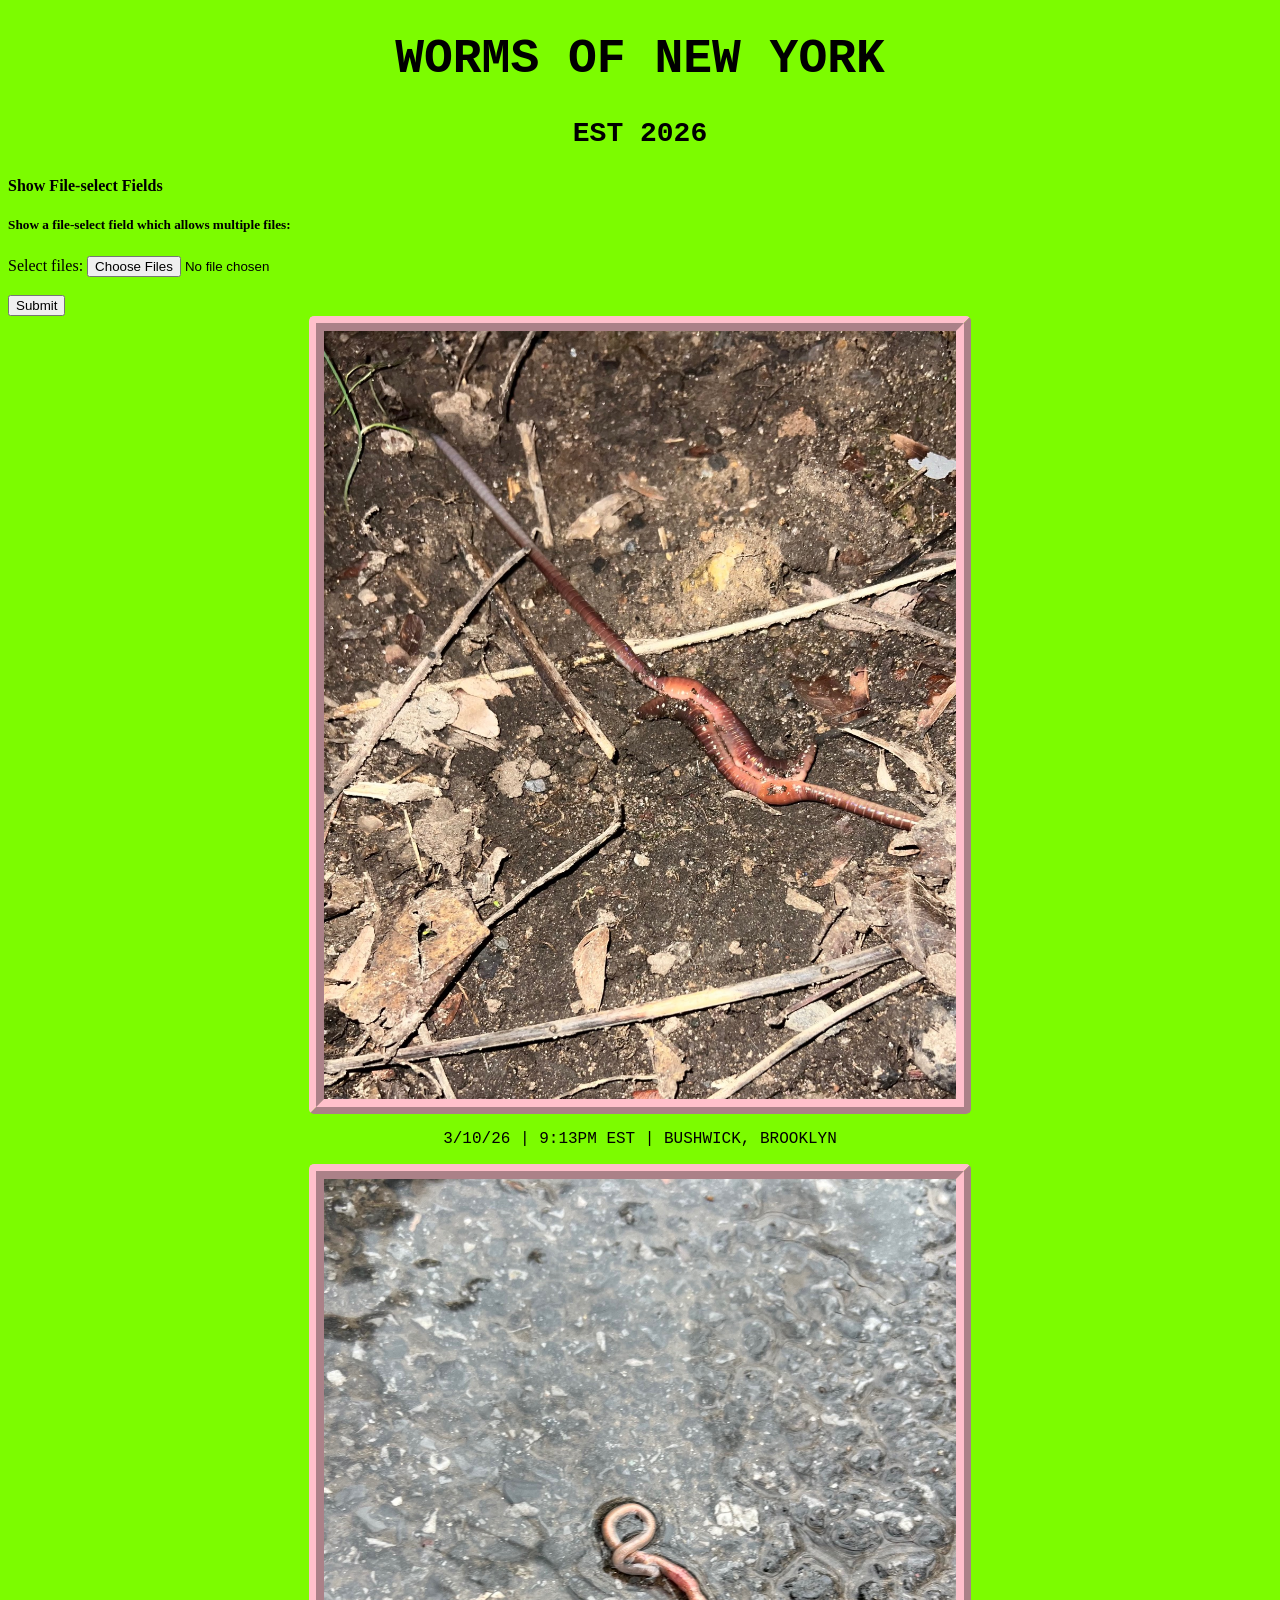
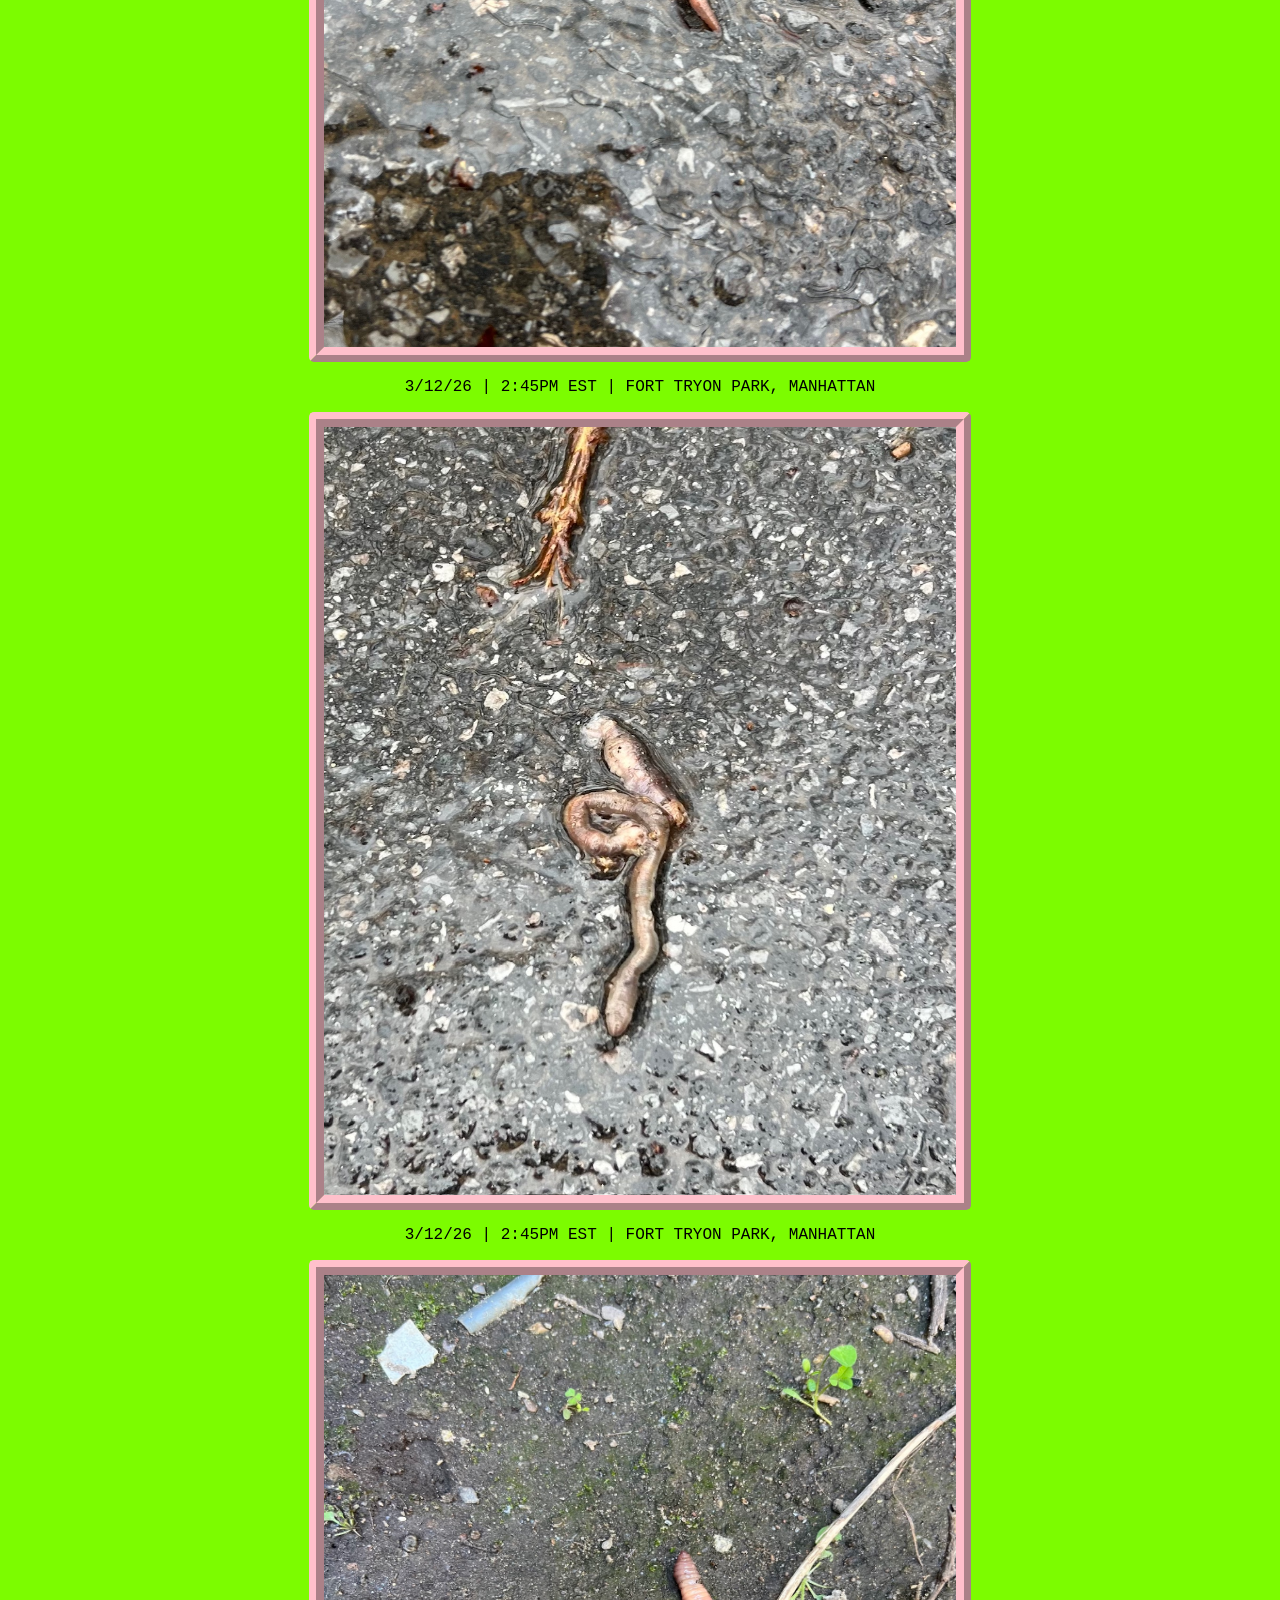
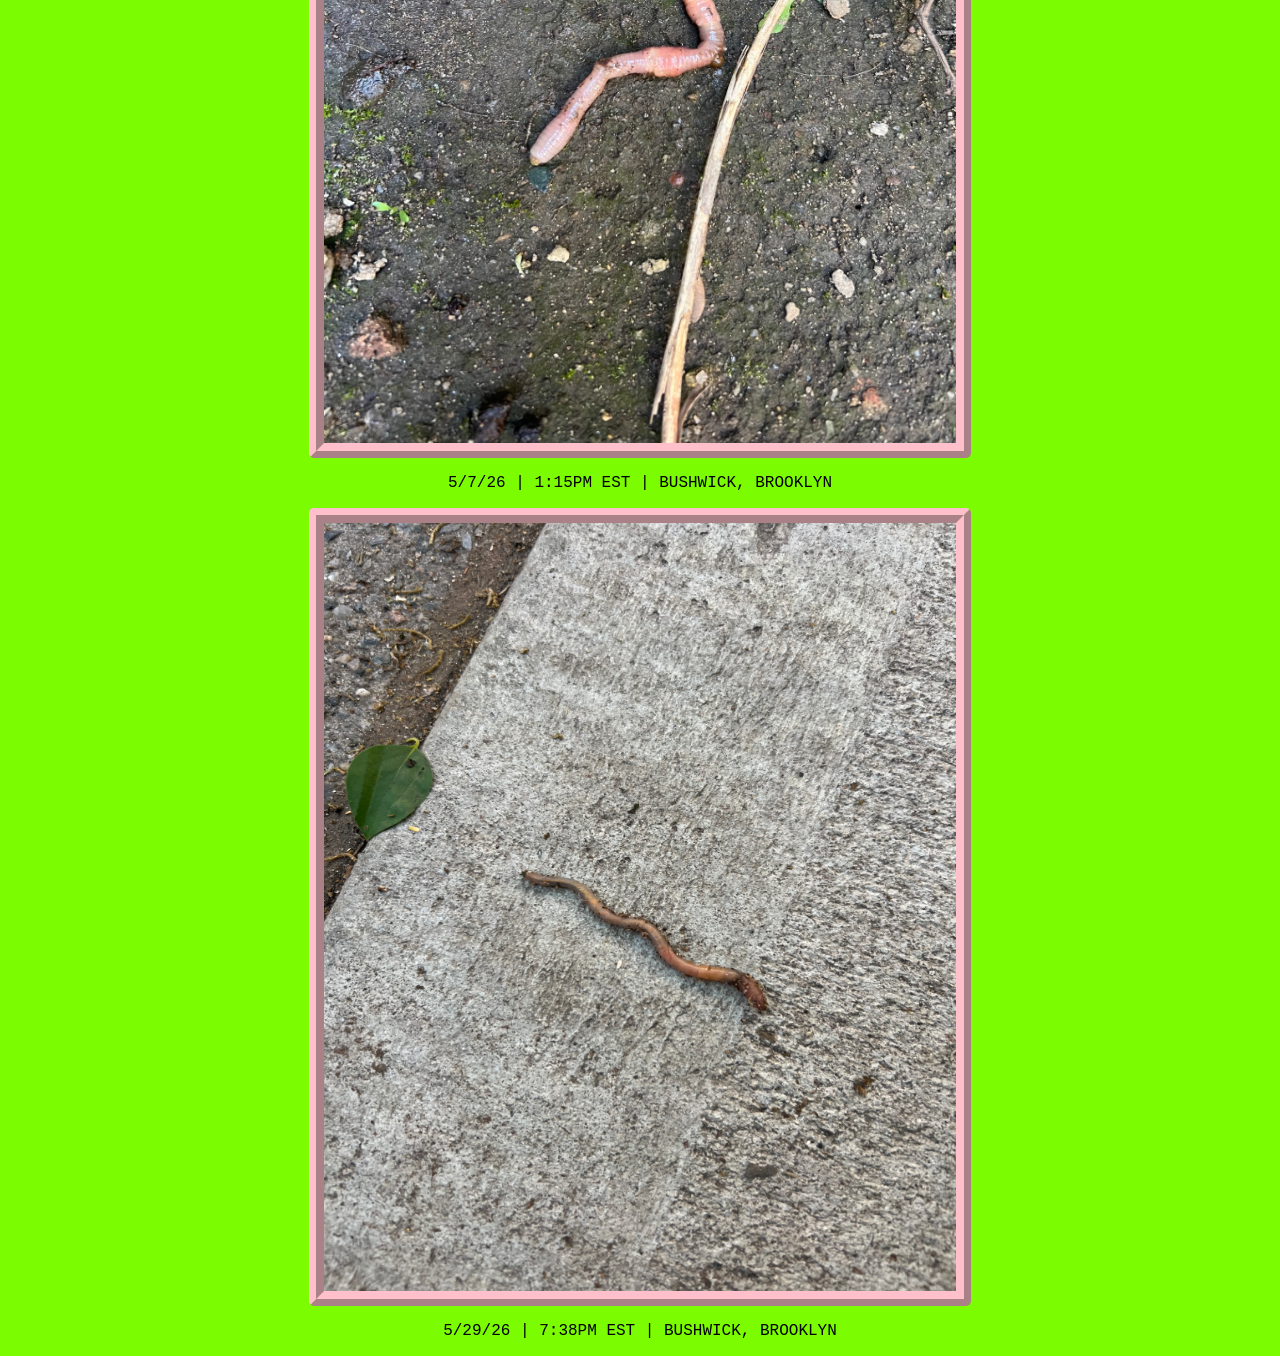
==== index.html @ bf75f85c "Update index.html" ====
<!DOCTYPE html>
<html>
<head>
<meta charset="UTF-8">
<title>WORMS OF NEW YORK</title>
<link rel="stylesheet" href="WORMS OF NY.css" type="text/css">
</head>

<body style="background-color:lawngreen;">
<h1 style="text-align:center;">WORMS OF NEW YORK</h1>
<h3 style="text-align:center;">EST 2026</h3>

  <h4>Show File-select Fields</h4>

<h5>Show a file-select field which allows multiple files:</h5>
<form action="/action_page.php">
  <label for="myfile">Select files:</label>
  <input type="file" id="myfile" name="myfile" multiple><br><br>
  <input type="submit">
</form>
<div>
<IMG SRC="IMG_WORM1.jpeg" class="center" width="576" height="768">
<p style="text-align:center;">3/10/26 | 9:13PM EST | BUSHWICK, BROOKLYN</p>
</div>

<div>
<IMG SRC="IMG_WORM2.jpeg" class="center" width="576" height="768">
<p style="text-align:center;">3/12/26 | 2:45PM EST | FORT TRYON PARK, MANHATTAN</p>
</div>

<div>
<IMG SRC="IMG_WORM3.jpeg" class="center" width="576" height="768">
<p style="text-align:center;">3/12/26 | 2:45PM EST | FORT TRYON PARK, MANHATTAN</p>
</div>

<div>
<IMG SRC="IMG_WORM4.jpeg" class="center" width="576" height="768">
<p style="text-align:center;">5/7/26 | 1:15PM EST | BUSHWICK, BROOKLYN</p>
</div>

<div>
<IMG SRC="IMG_WORM5.jpeg" class="center" width="576" height="768">
<p style="text-align:center;">5/29/26 | 7:38PM EST | BUSHWICK, BROOKLYN</p>
</div>

</body>
</html>
---- WORMS OF NY.css ----
.center {
  display: block;
  margin-left: auto;
  margin-right: auto;
  width: 50%;
}

h1{
	font-family: "Lucida Console", "Courier New", monospace;
	font-size: 48px;
	
}
 
h3{ 
	font-family: "Lucida Console", "Courier New", monospace;
	font-size: 28px;
}

p{
	font-family: "Lucida Console", "Courier New", monospace;
}

img{
	border: 15px ridge pink;
	border-radius: 5px;
}
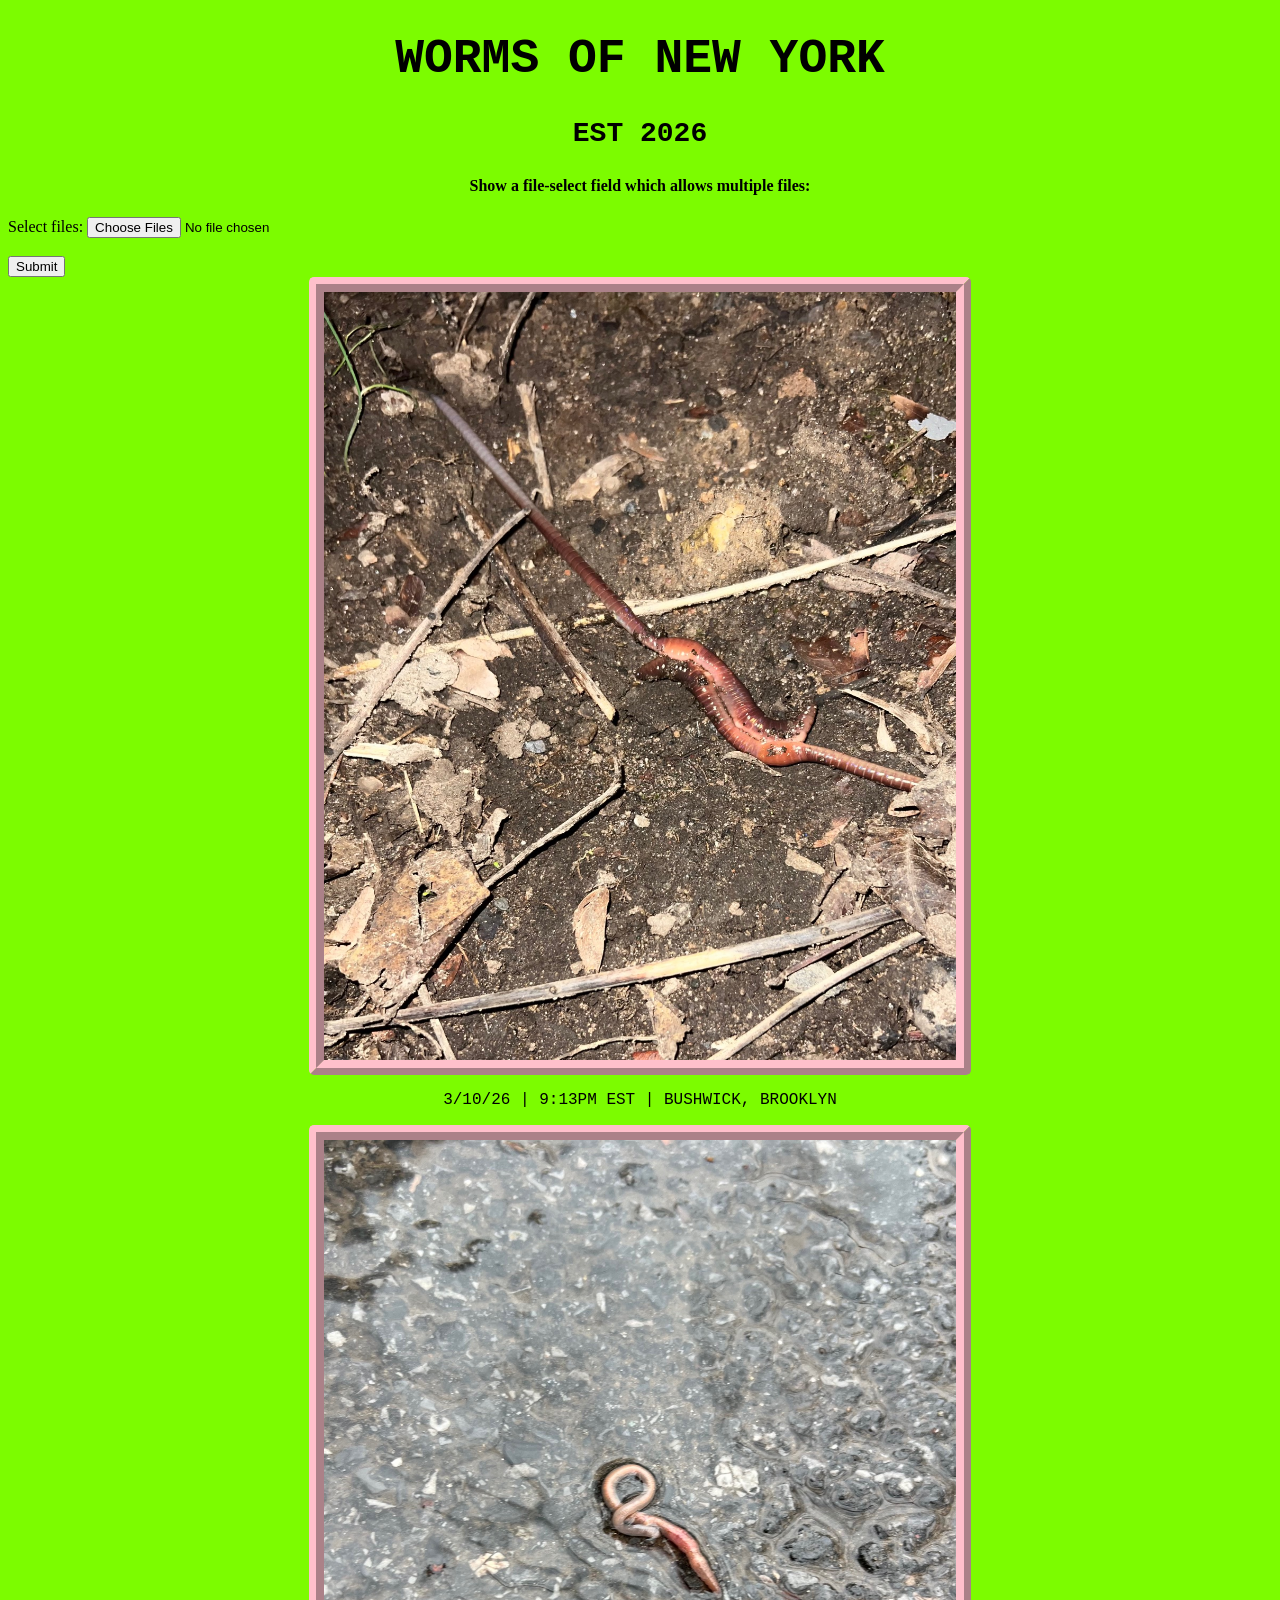
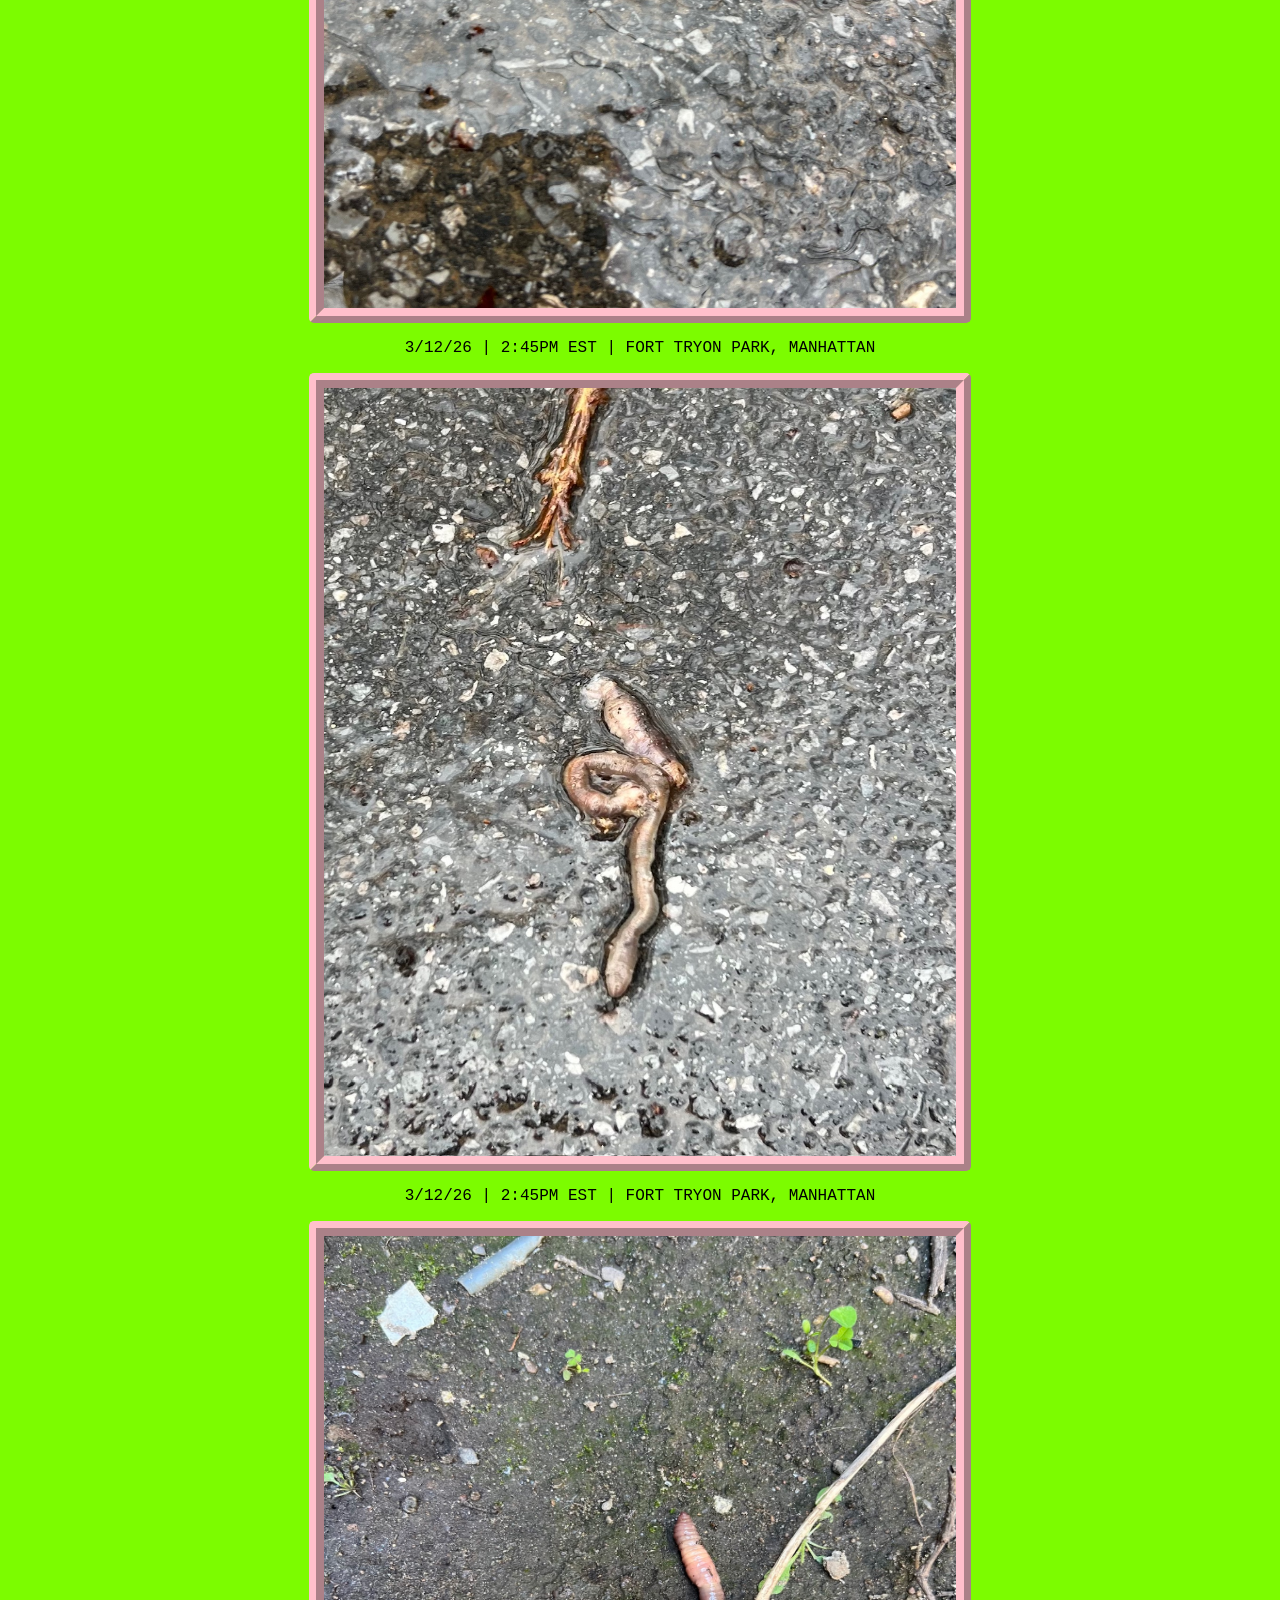
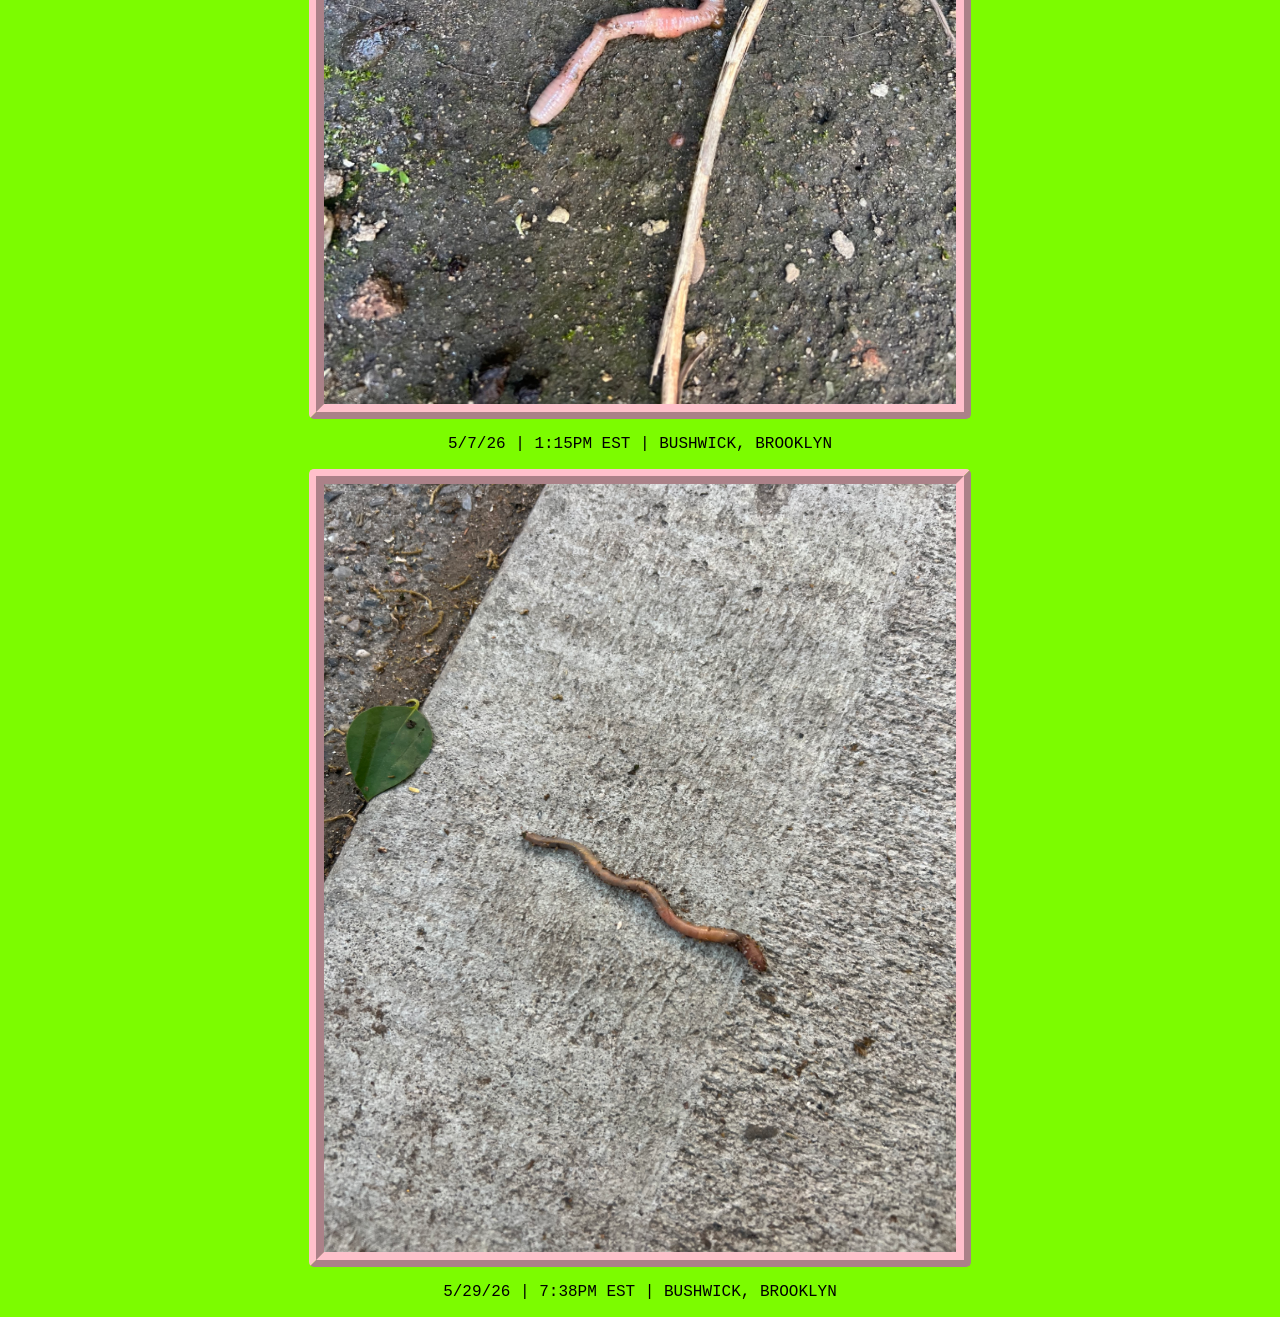
==== commit 59e898bf: "Update index.html" ====
--- a/index.html
+++ b/index.html
@@ -10,14 +10,13 @@
 <h1 style="text-align:center;">WORMS OF NEW YORK</h1>
 <h3 style="text-align:center;">EST 2026</h3>
 
-  <h4>Show File-select Fields</h4>
-
-<h5>Show a file-select field which allows multiple files:</h5>
+<h4 style="text-align:center;">Show a file-select field which allows multiple files:</h4>
 <form action="/action_page.php">
-  <label for="myfile">Select files:</label>
-  <input type="file" id="myfile" name="myfile" multiple><br><br>
-  <input type="submit">
+  <label style="text-align:center;"for="myfile">Select files:</label>
+  <input style="text-align:center;"type="file" id="myfile" name="myfile" multiple><br><br>
+  <input style="text-align:center;"type="submit">
 </form>
+  
 <div>
 <IMG SRC="IMG_WORM1.jpeg" class="center" width="576" height="768">
 <p style="text-align:center;">3/10/26 | 9:13PM EST | BUSHWICK, BROOKLYN</p>
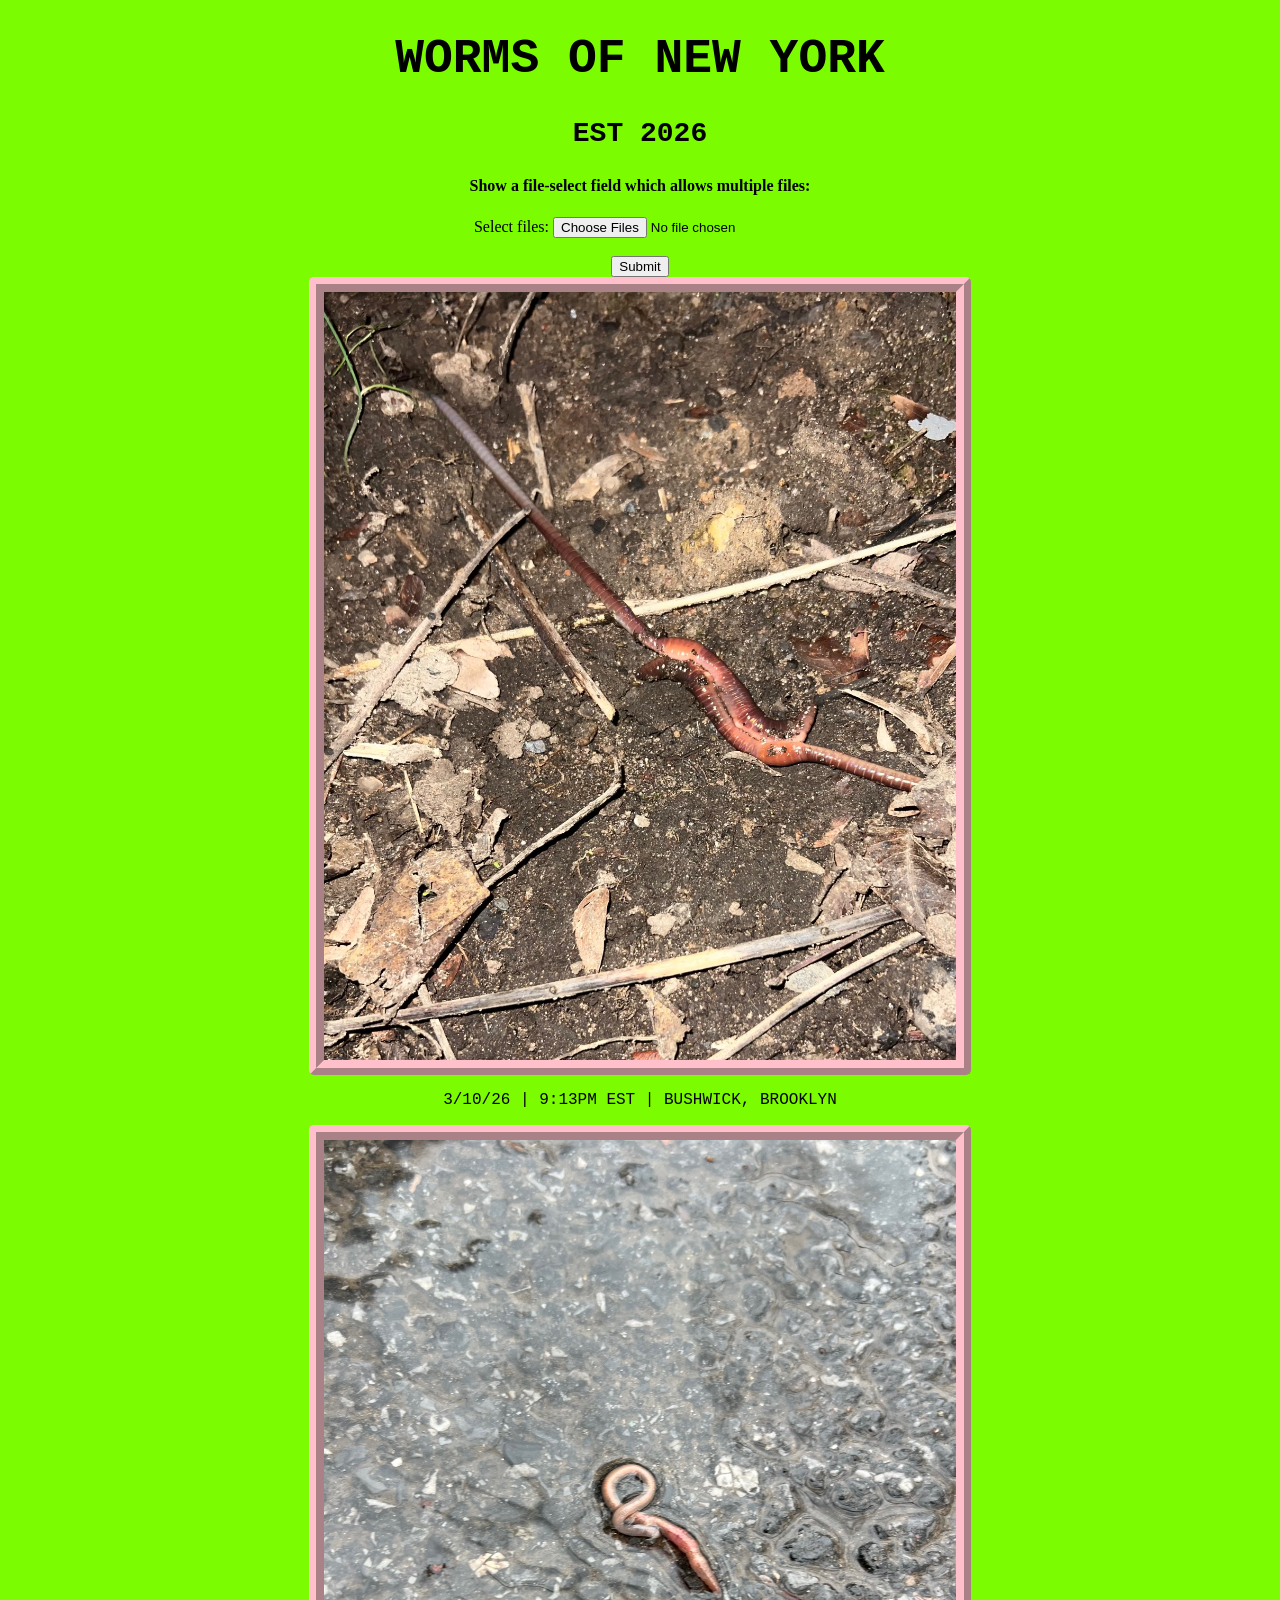
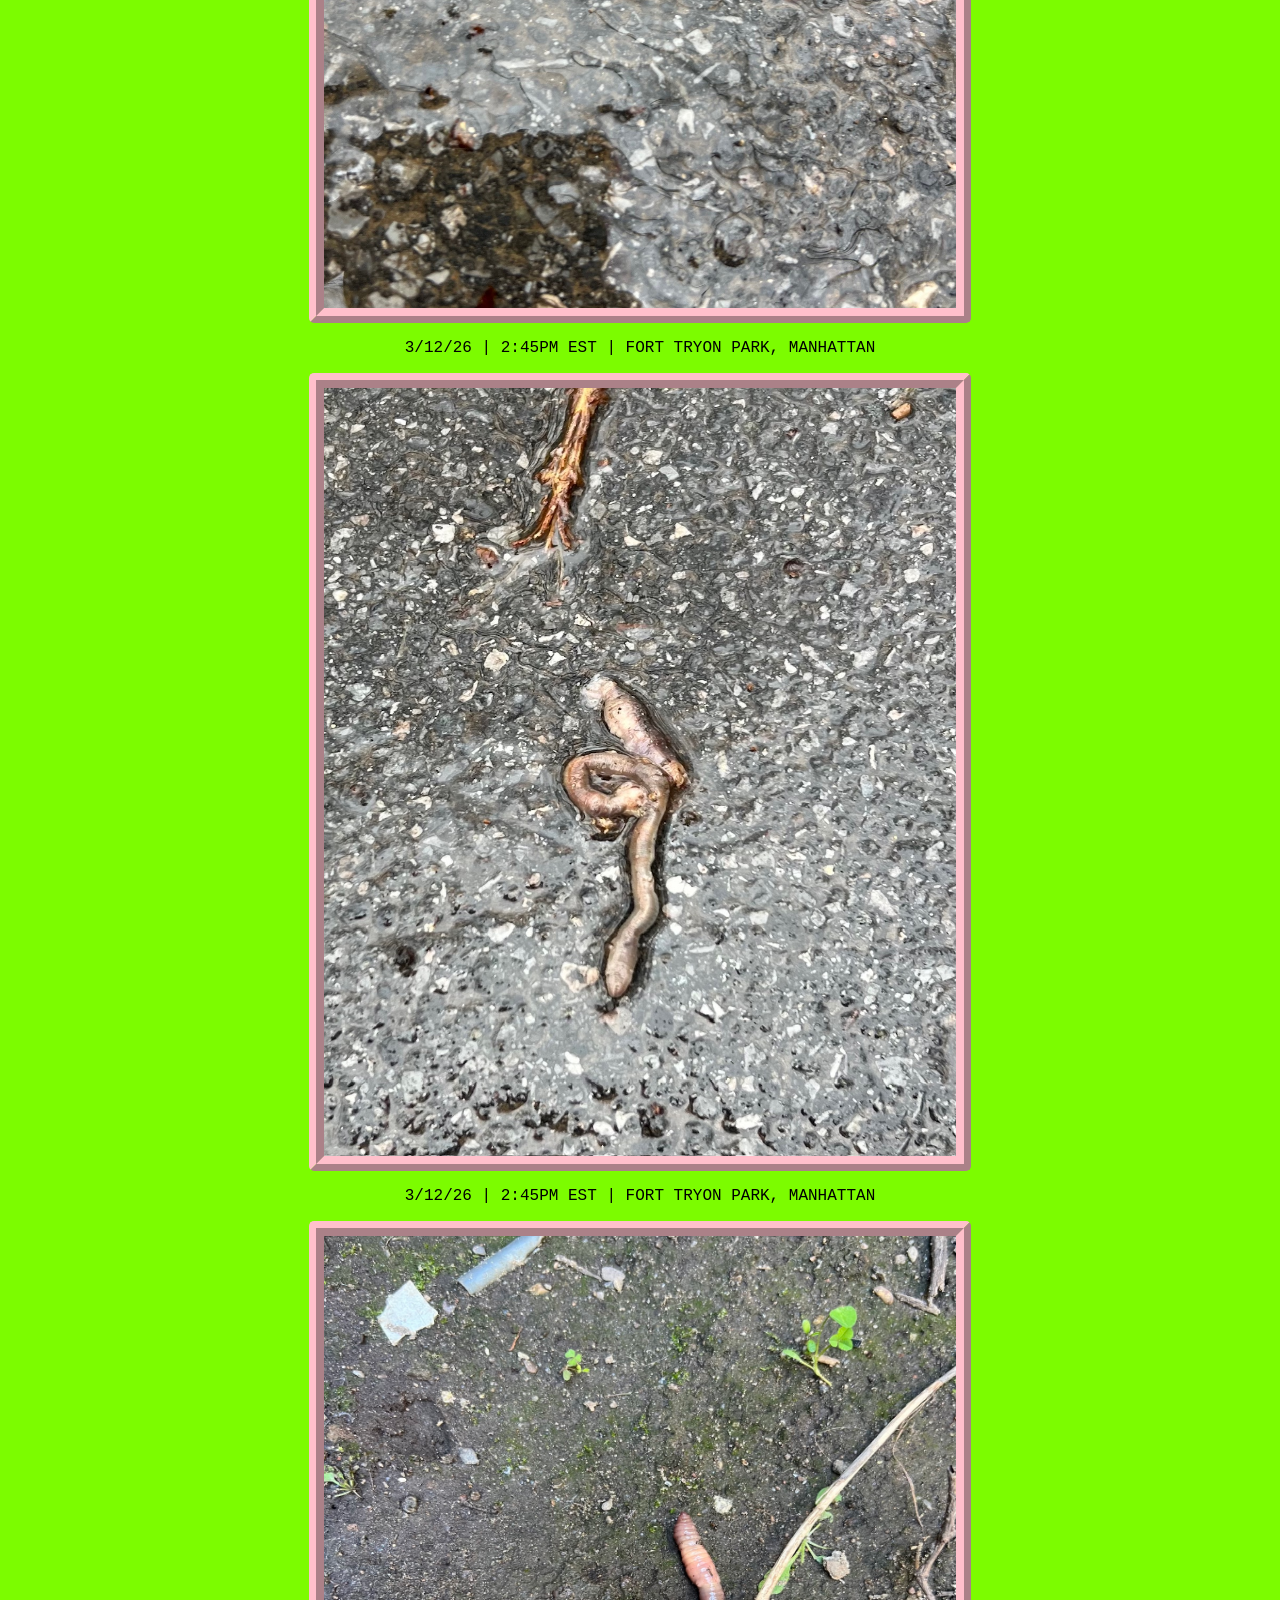
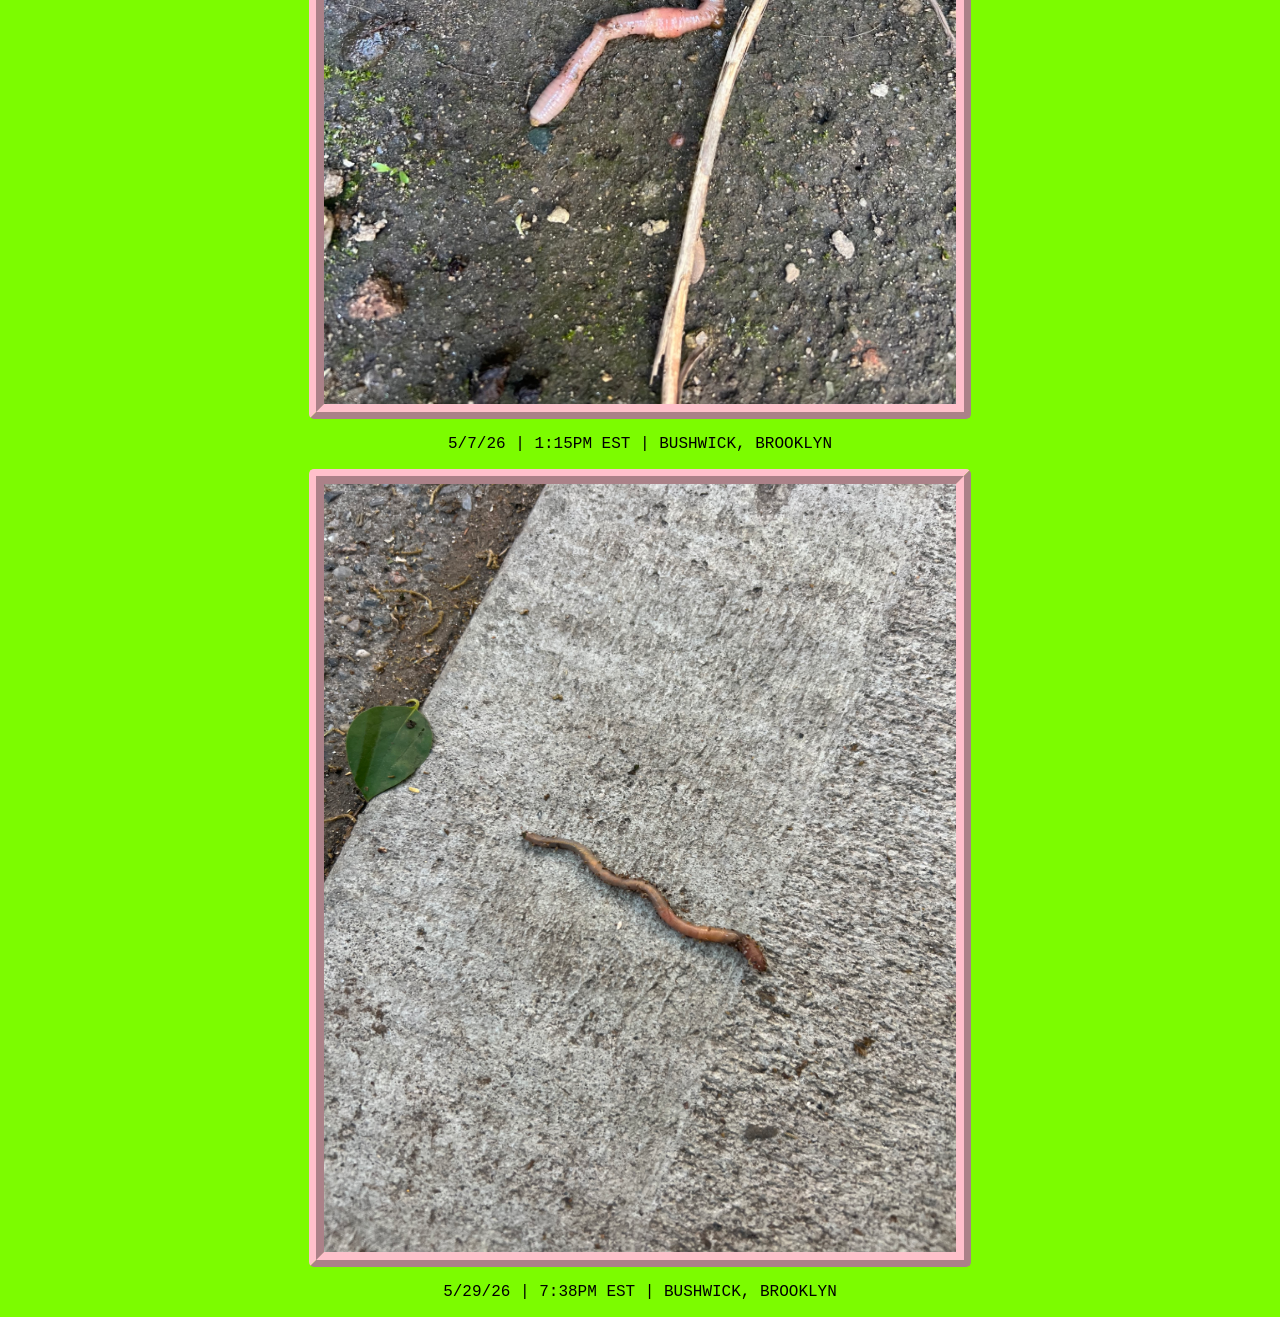
==== commit 13ec071f: "Update index.html" ====
--- a/index.html
+++ b/index.html
@@ -11,7 +11,7 @@
 <h3 style="text-align:center;">EST 2026</h3>
 
 <h4 style="text-align:center;">Show a file-select field which allows multiple files:</h4>
-<form action="/action_page.php">
+<form style="text-align:center;"action="/action_page.php">
   <label style="text-align:center;"for="myfile">Select files:</label>
   <input style="text-align:center;"type="file" id="myfile" name="myfile" multiple><br><br>
   <input style="text-align:center;"type="submit">
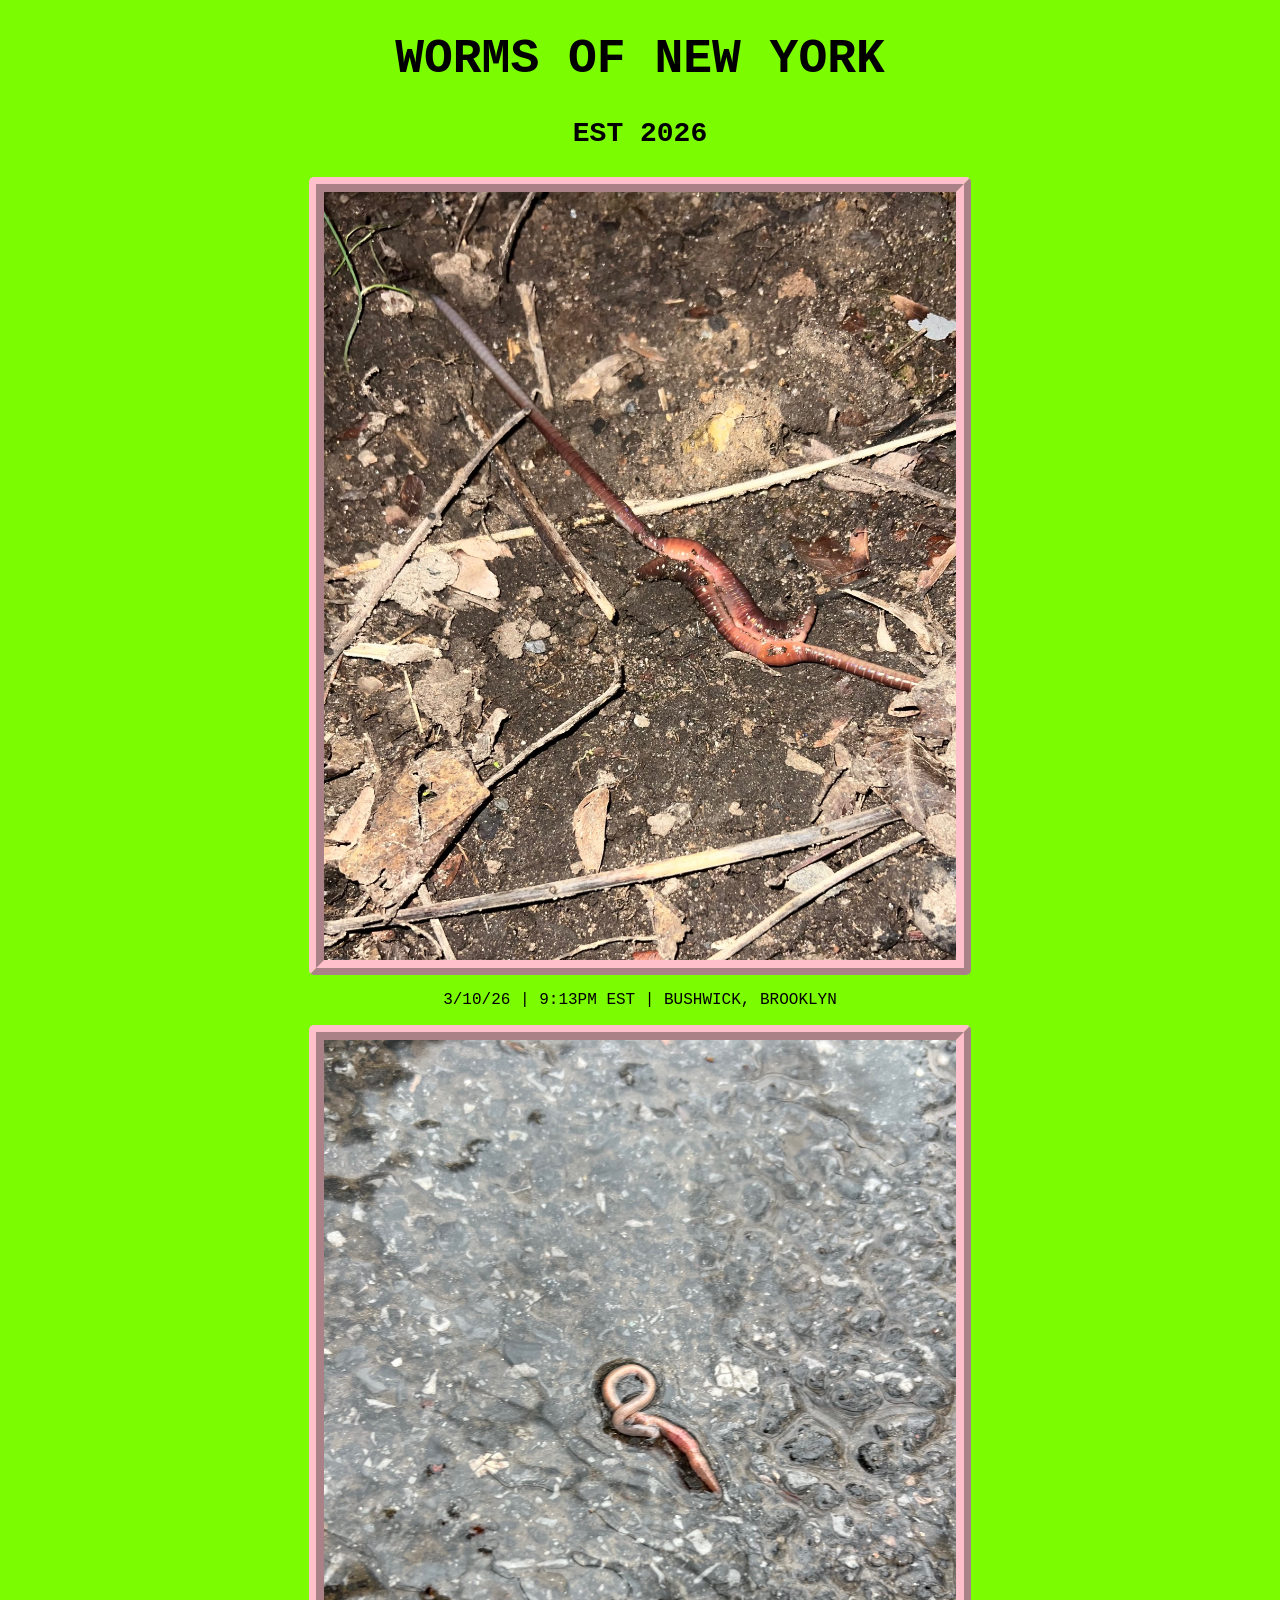
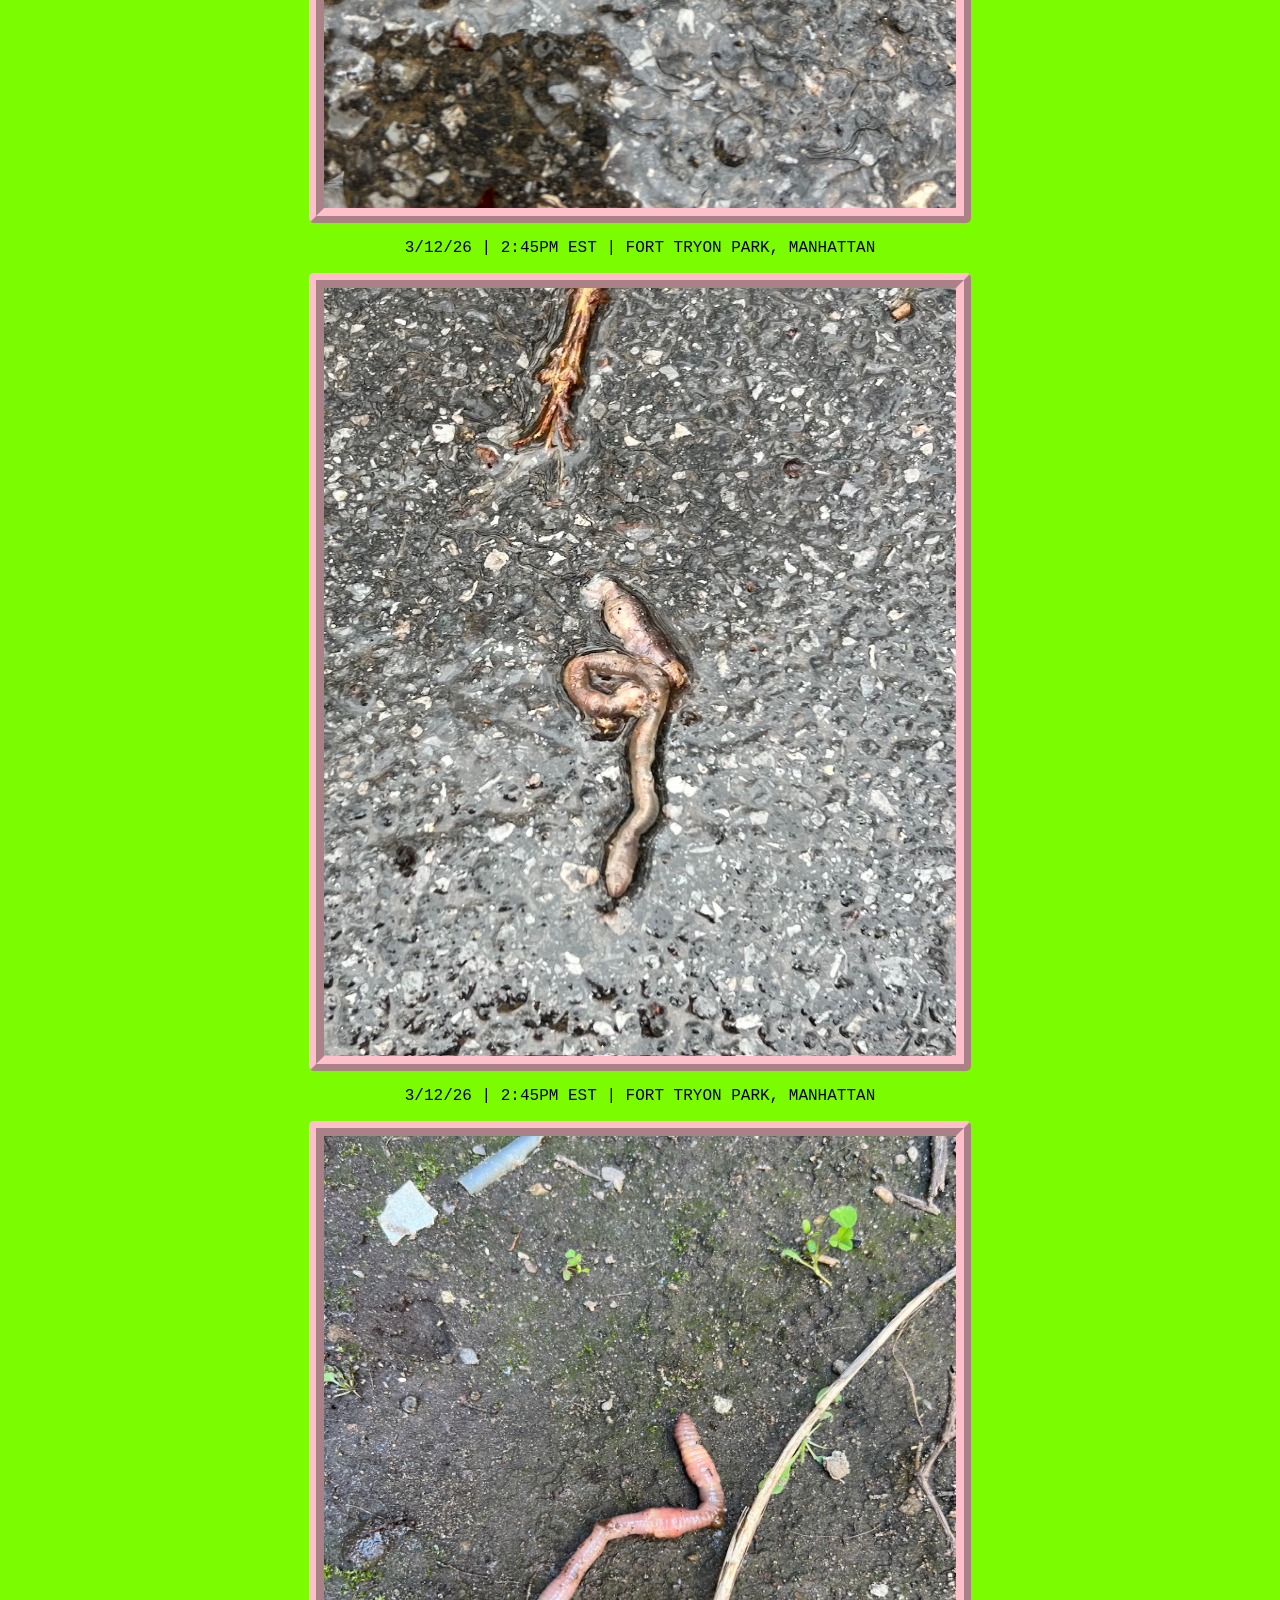
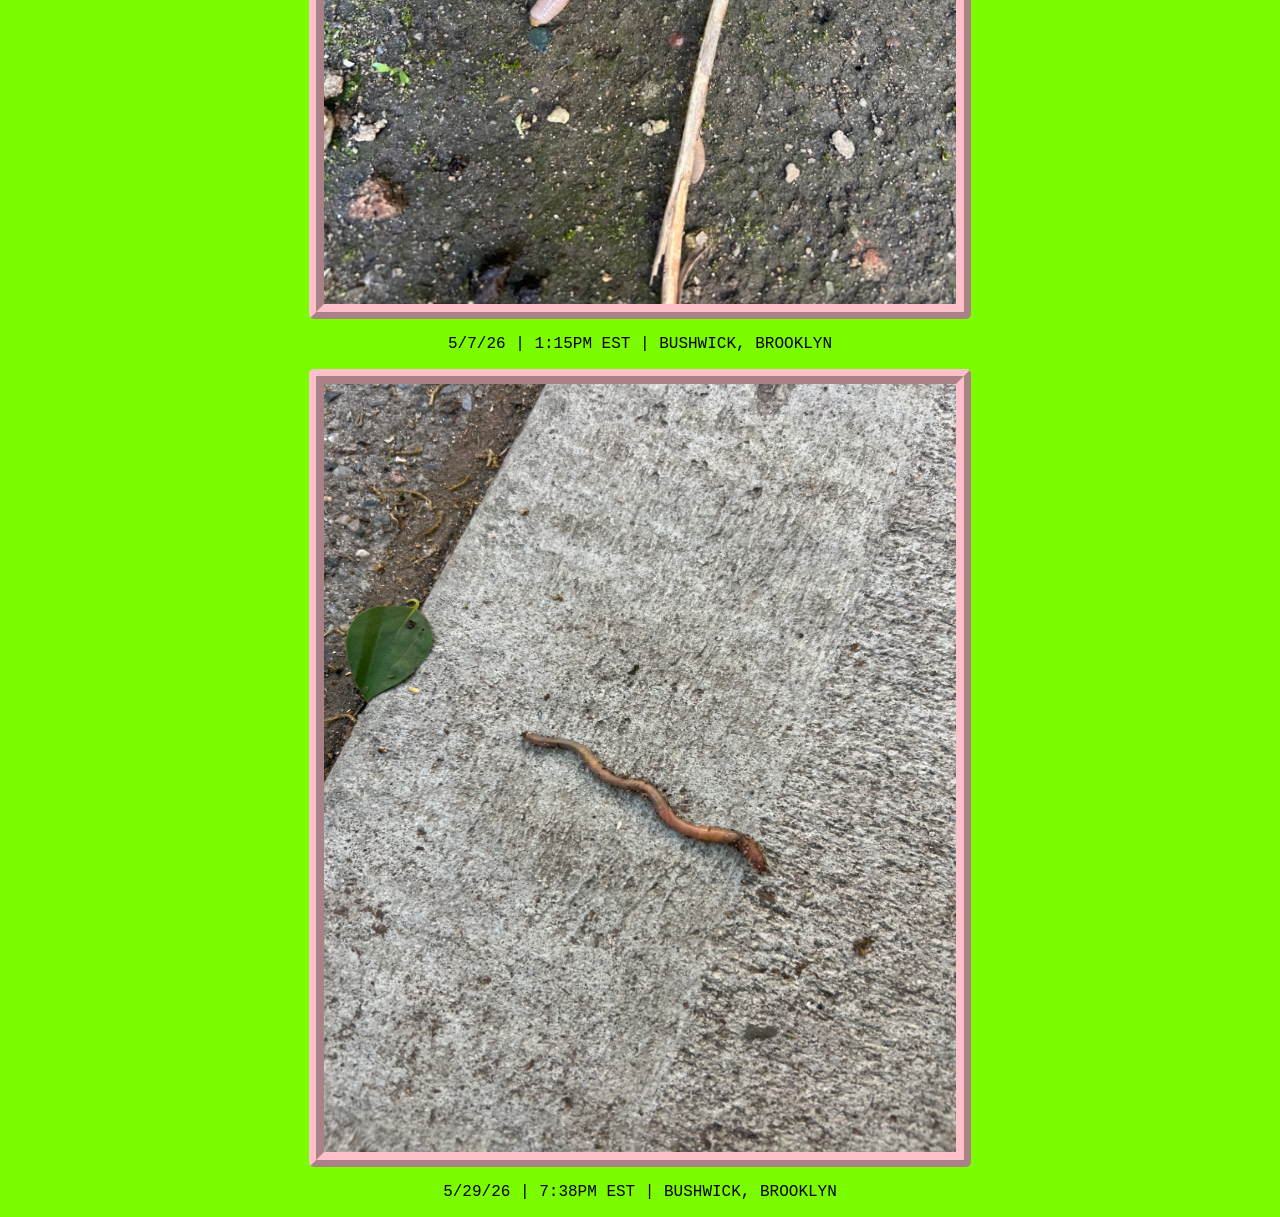
==== commit 16254f21: "Update index.html" ====
--- a/index.html
+++ b/index.html
@@ -10,13 +10,7 @@
 <h1 style="text-align:center;">WORMS OF NEW YORK</h1>
 <h3 style="text-align:center;">EST 2026</h3>
 
-<h4 style="text-align:center;">Show a file-select field which allows multiple files:</h4>
-<form style="text-align:center;"action="/action_page.php">
-  <label style="text-align:center;"for="myfile">Select files:</label>
-  <input style="text-align:center;"type="file" id="myfile" name="myfile" multiple><br><br>
-  <input style="text-align:center;"type="submit">
-</form>
-  
+
 <div>
 <IMG SRC="IMG_WORM1.jpeg" class="center" width="576" height="768">
 <p style="text-align:center;">3/10/26 | 9:13PM EST | BUSHWICK, BROOKLYN</p>
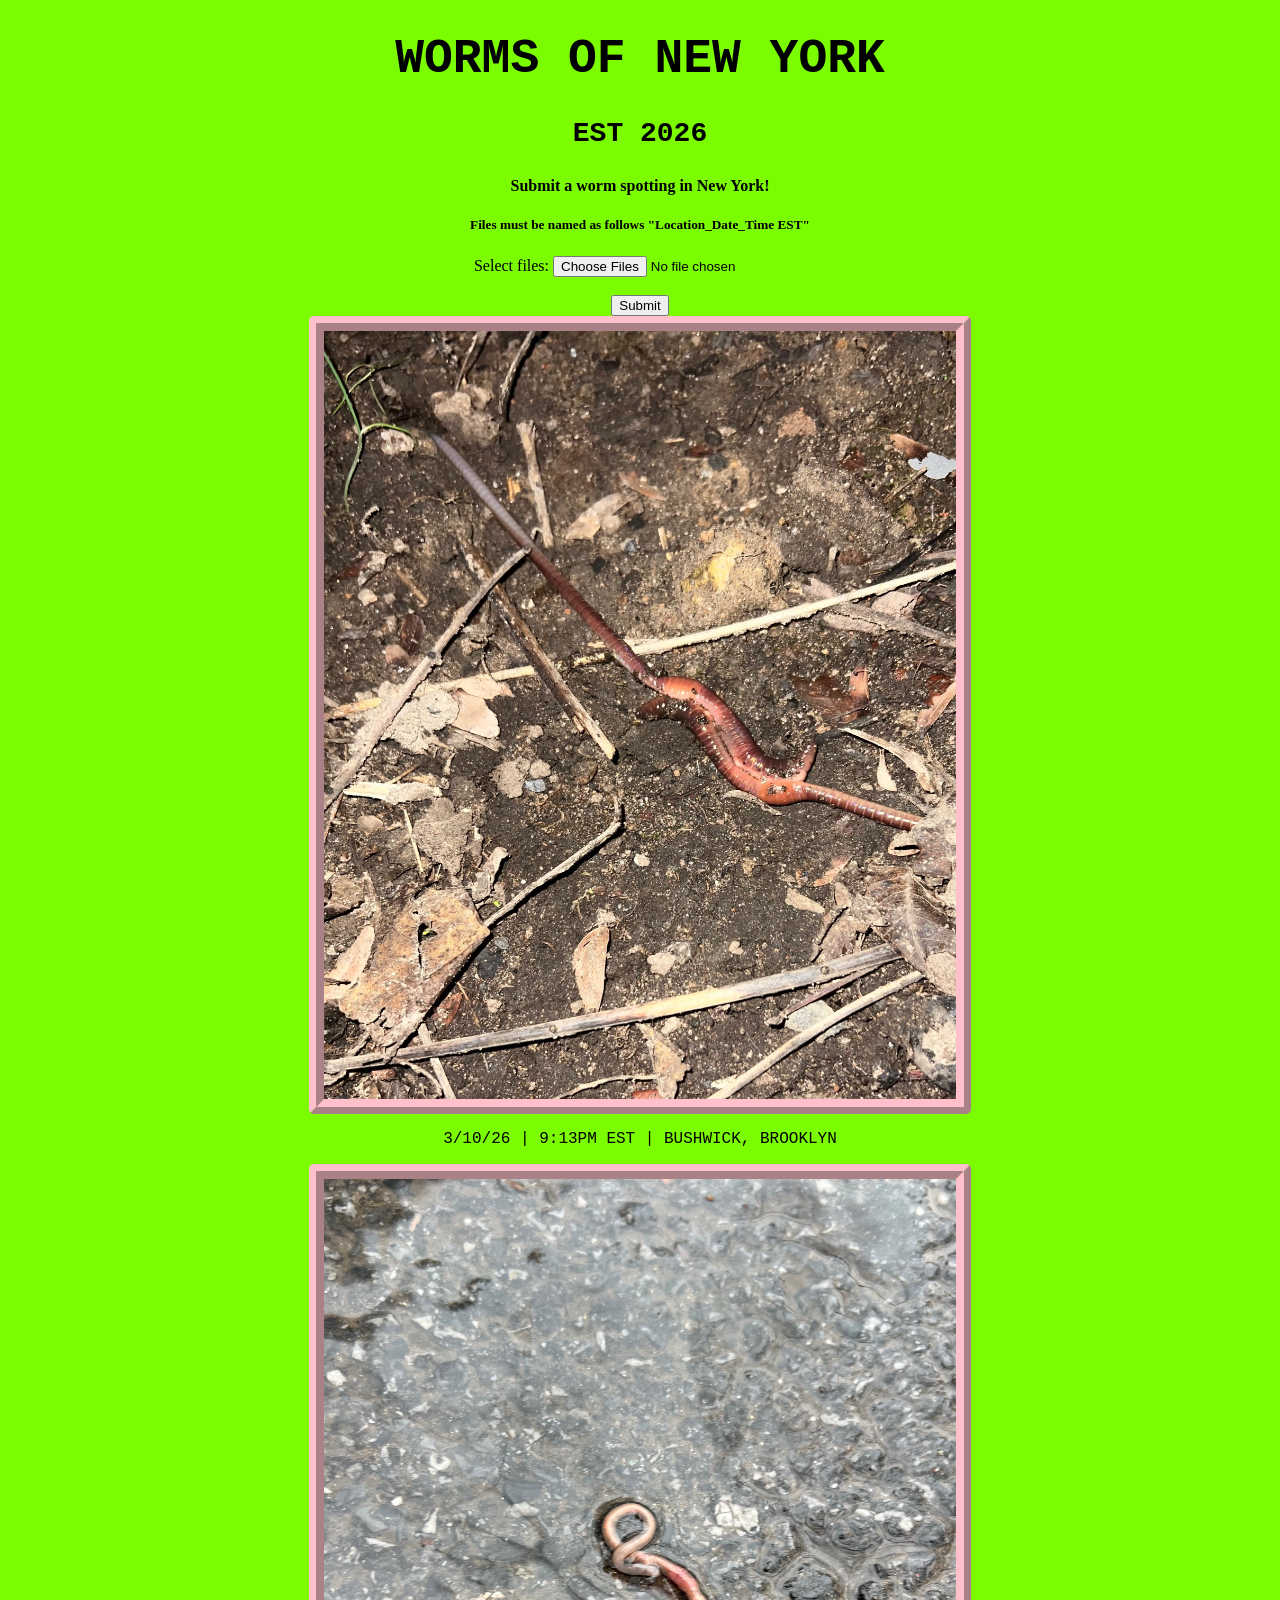
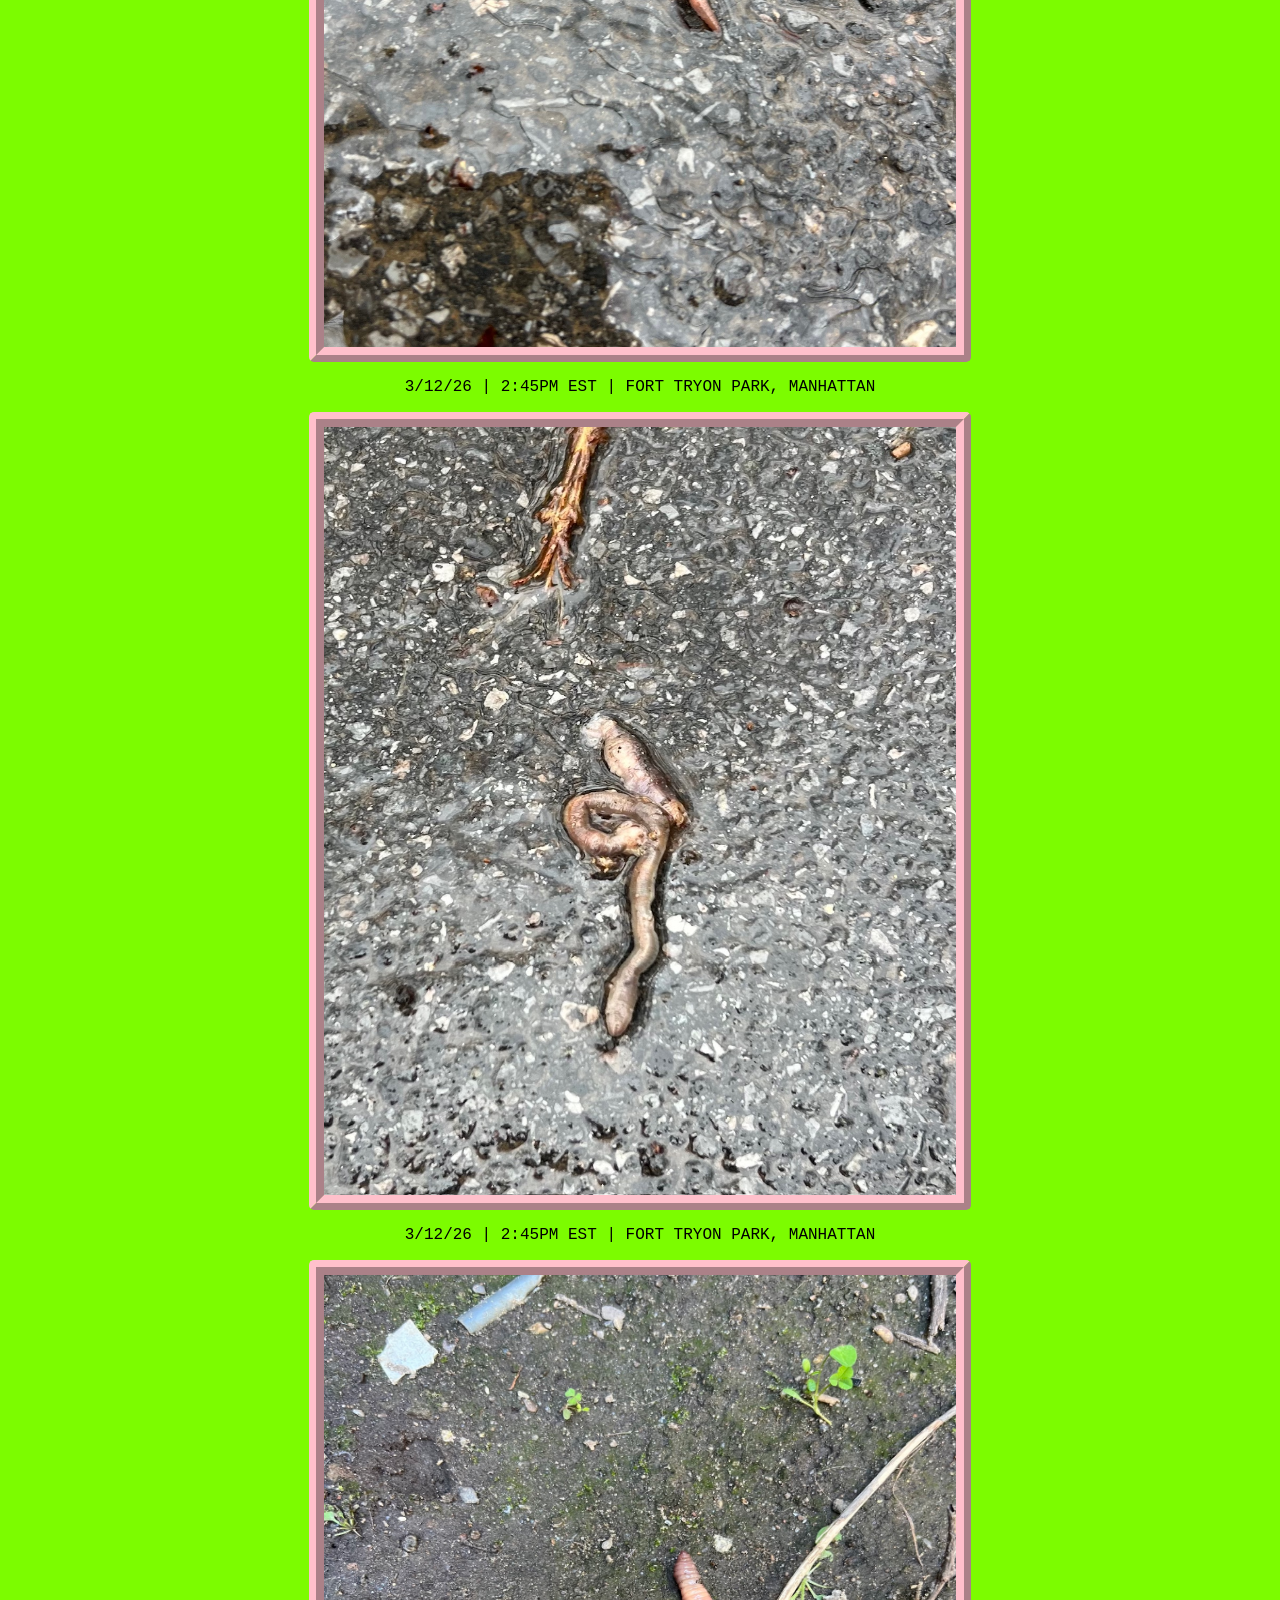
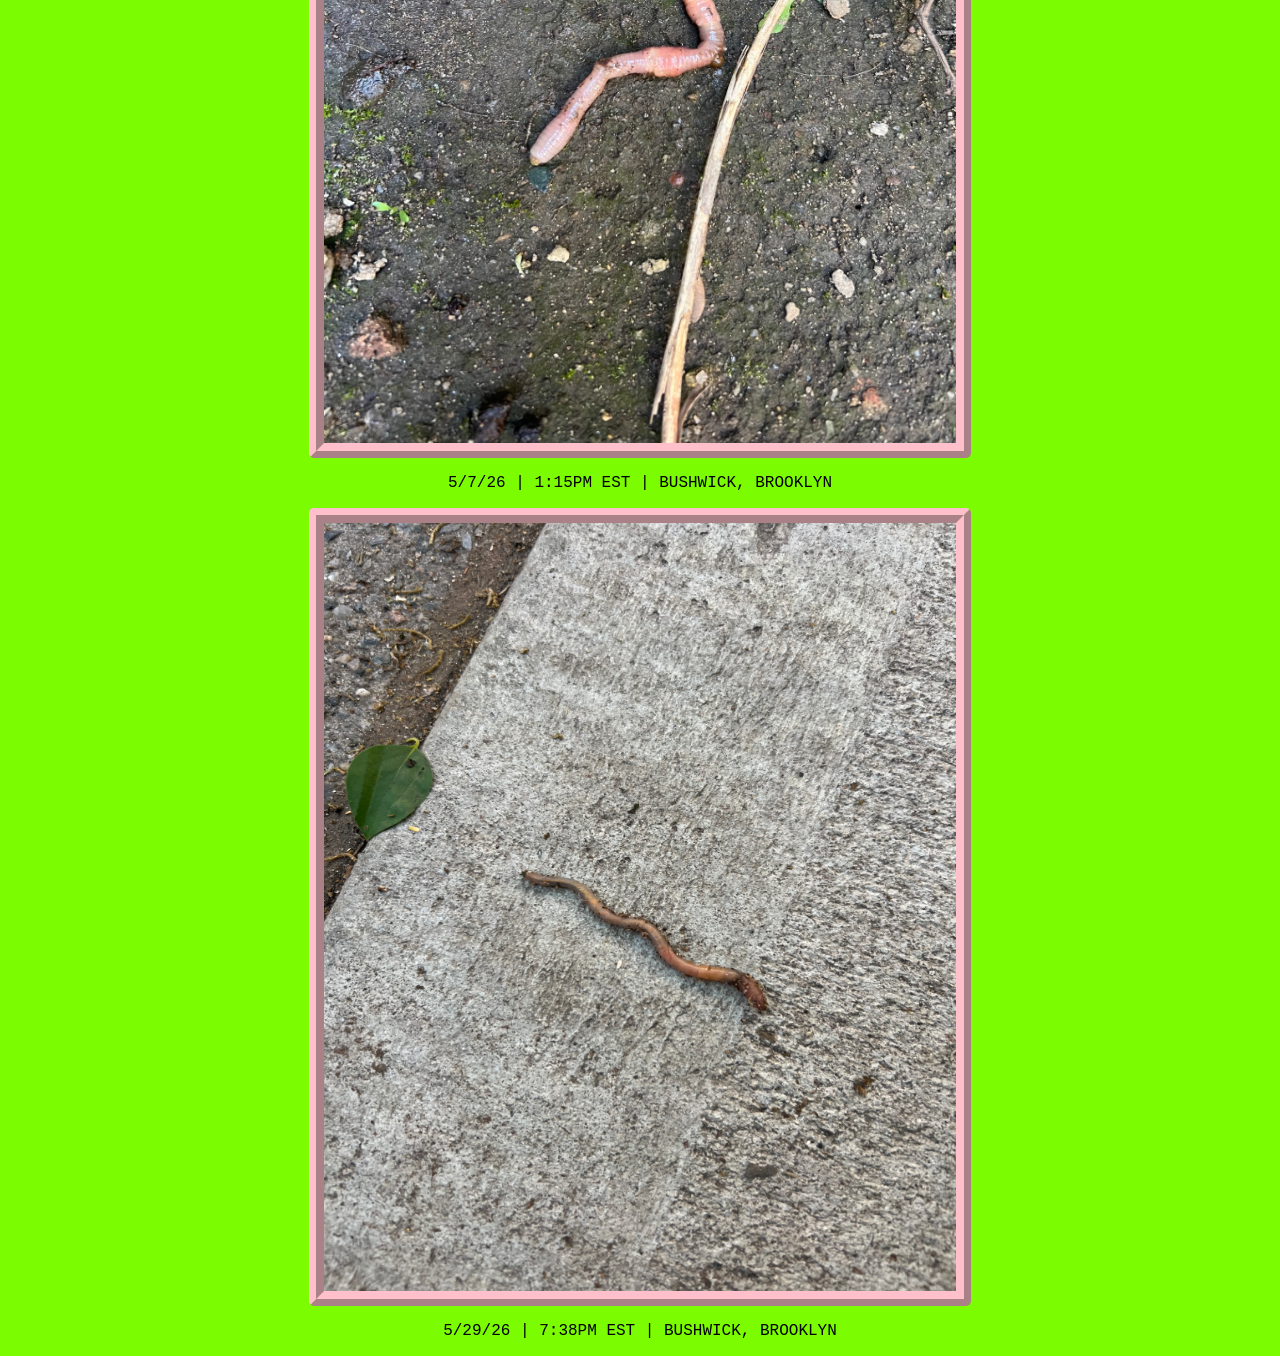
==== commit 9de4c993: "Update index.html" ====
--- a/index.html
+++ b/index.html
@@ -10,6 +10,13 @@
 <h1 style="text-align:center;">WORMS OF NEW YORK</h1>
 <h3 style="text-align:center;">EST 2026</h3>
 
+<h4 style="text-align:center;">Submit a worm spotting in New York!</h4>
+<h5 style="text-align:center;">Files must be named as follows "Location_Date_Time EST"</h5>
+<form style="text-align:center;"action="/action_page.php">
+  <label for="myfile">Select files:</label>
+  <input type="file" id="myfile" name="myfile" multiple><br><br>
+  <input type="submit">
+</form>
 
 <div>
 <IMG SRC="IMG_WORM1.jpeg" class="center" width="576" height="768">
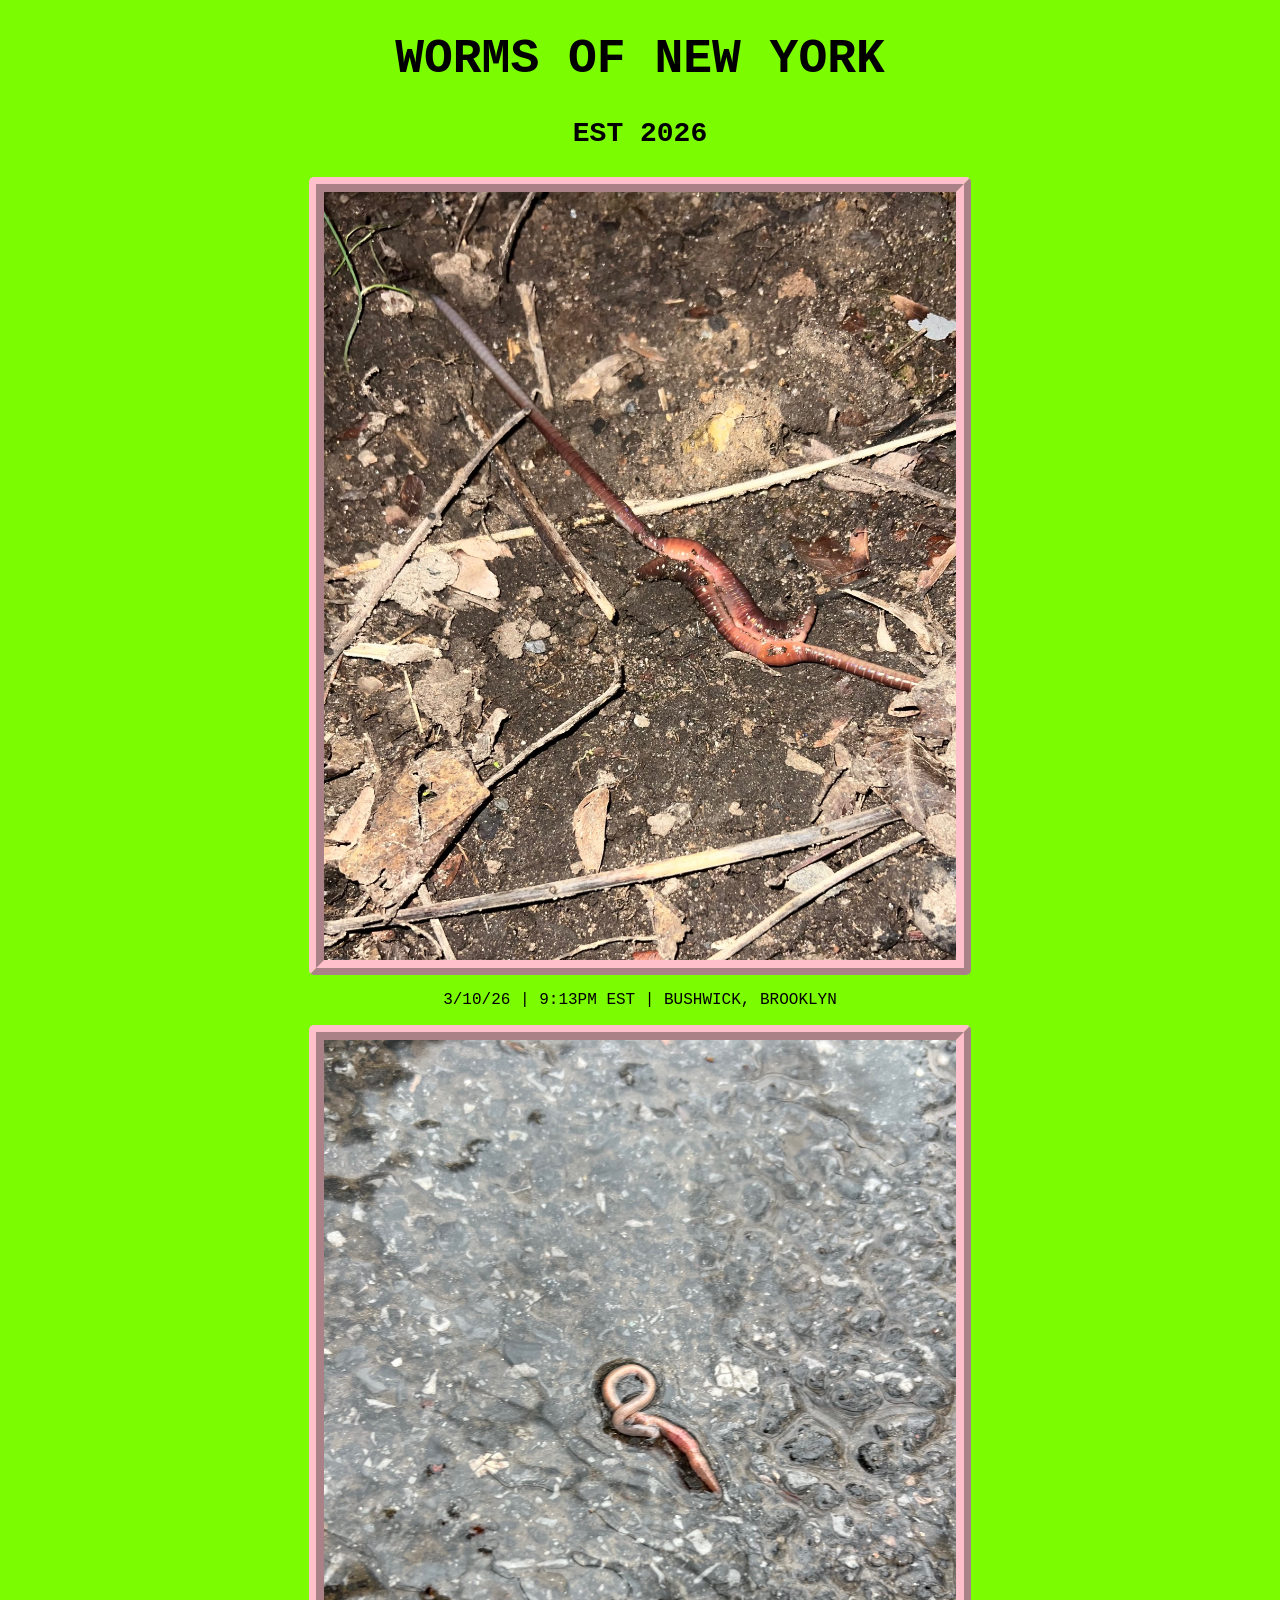
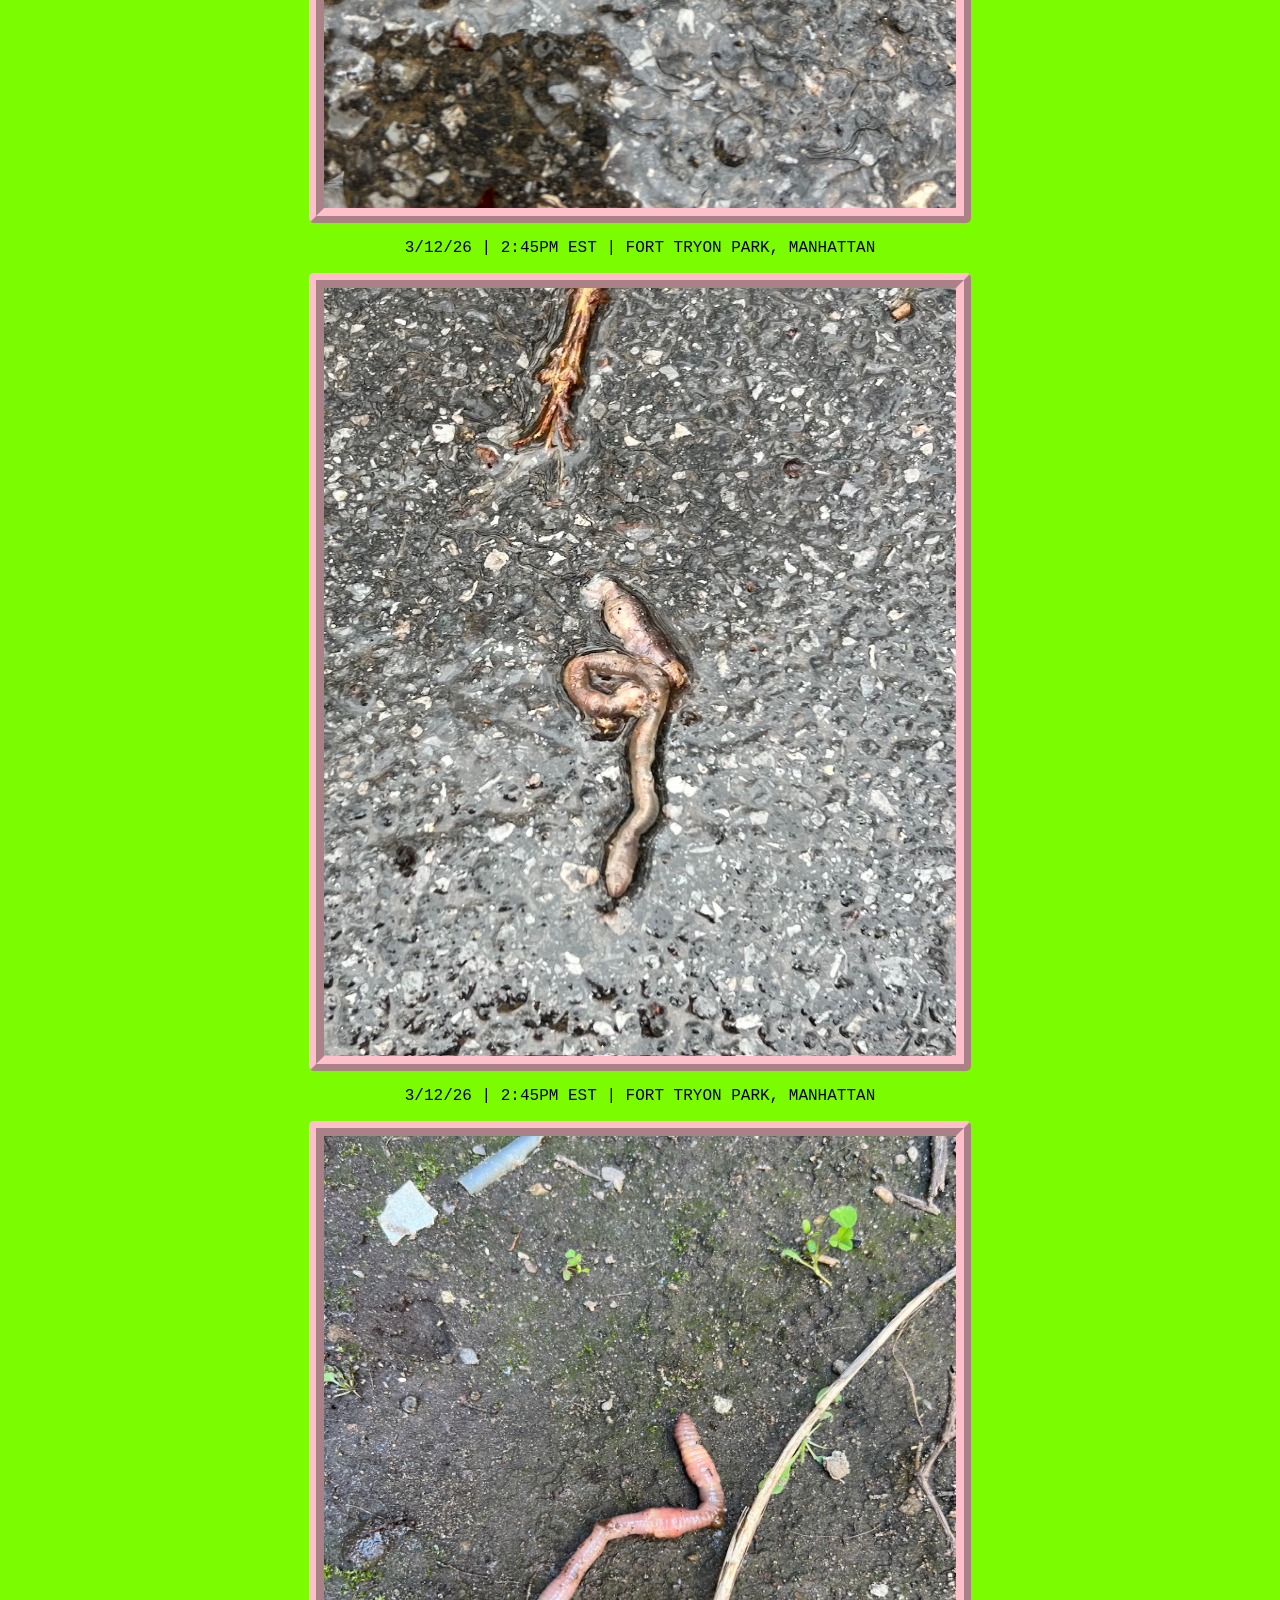
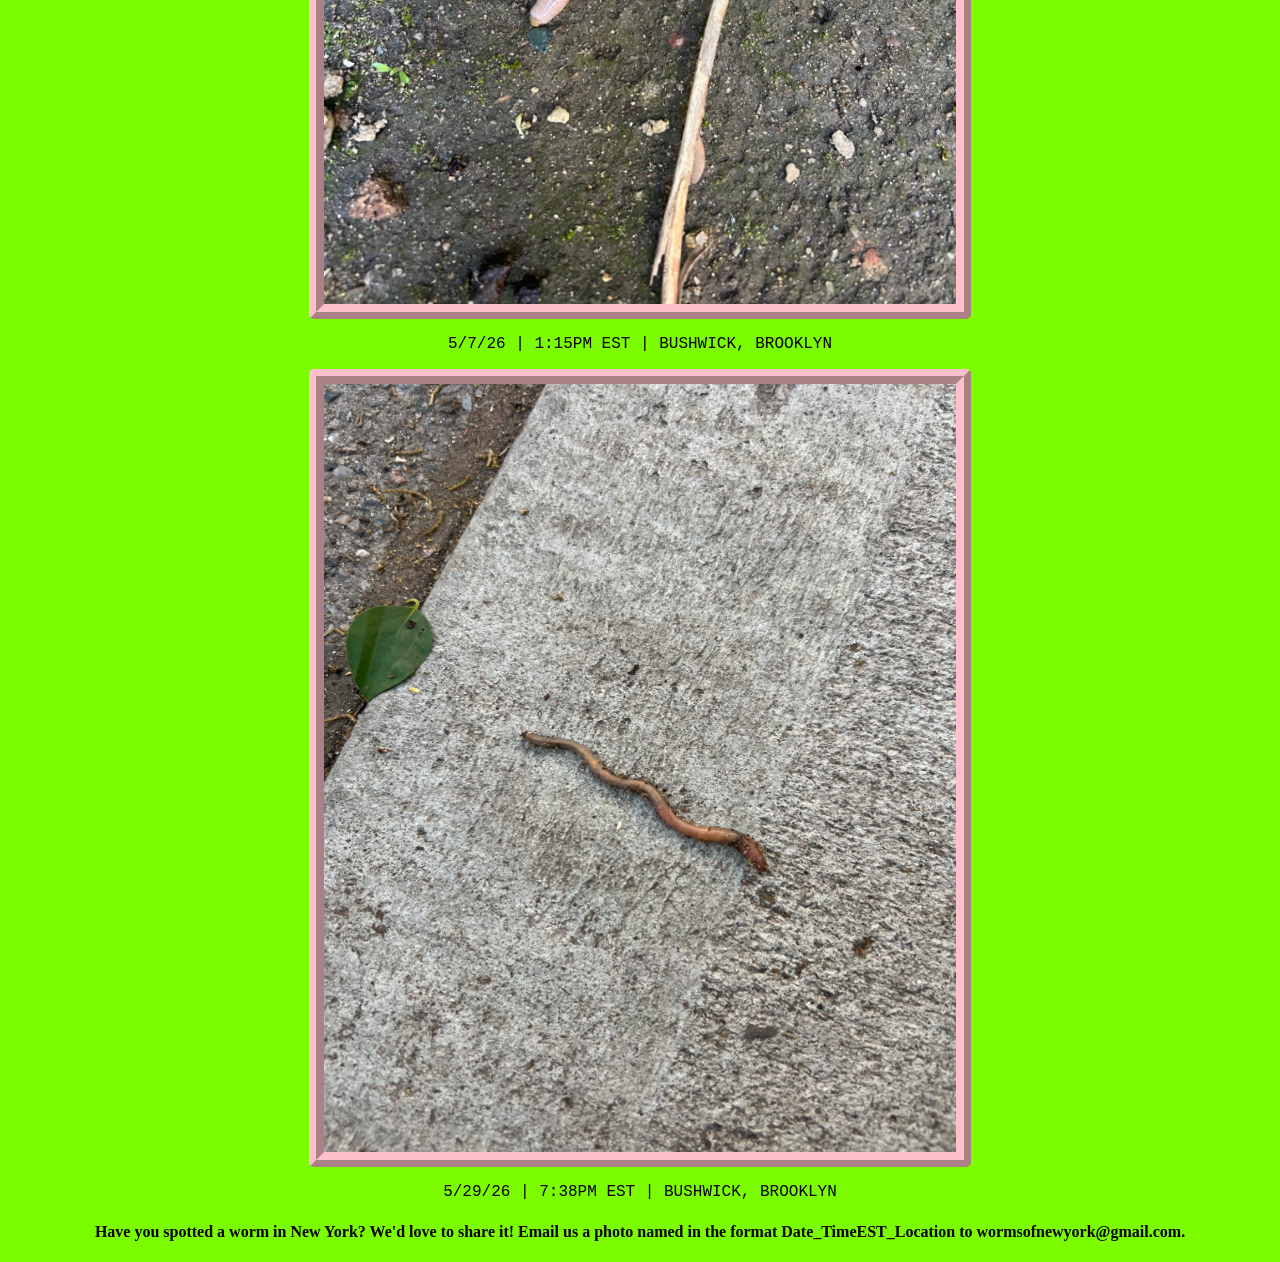
==== commit 2d58544f: "Update index.html" ====
--- a/index.html
+++ b/index.html
@@ -9,14 +9,6 @@
 <body style="background-color:lawngreen;">
 <h1 style="text-align:center;">WORMS OF NEW YORK</h1>
 <h3 style="text-align:center;">EST 2026</h3>
-
-<h4 style="text-align:center;">Submit a worm spotting in New York!</h4>
-<h5 style="text-align:center;">Files must be named as follows "Location_Date_Time EST"</h5>
-<form style="text-align:center;"action="/action_page.php">
-  <label for="myfile">Select files:</label>
-  <input type="file" id="myfile" name="myfile" multiple><br><br>
-  <input type="submit">
-</form>
 
 <div>
 <IMG SRC="IMG_WORM1.jpeg" class="center" width="576" height="768">
@@ -43,6 +35,9 @@
 <p style="text-align:center;">5/29/26 | 7:38PM EST | BUSHWICK, BROOKLYN</p>
 </div>
 
+
+<h4 style="text-align:center;">Have you spotted a worm in New York? We'd love to share it! Email us a photo named in the format Date_TimeEST_Location to wormsofnewyork@gmail.com. </h4>
+  
 </body>
 </html>
 
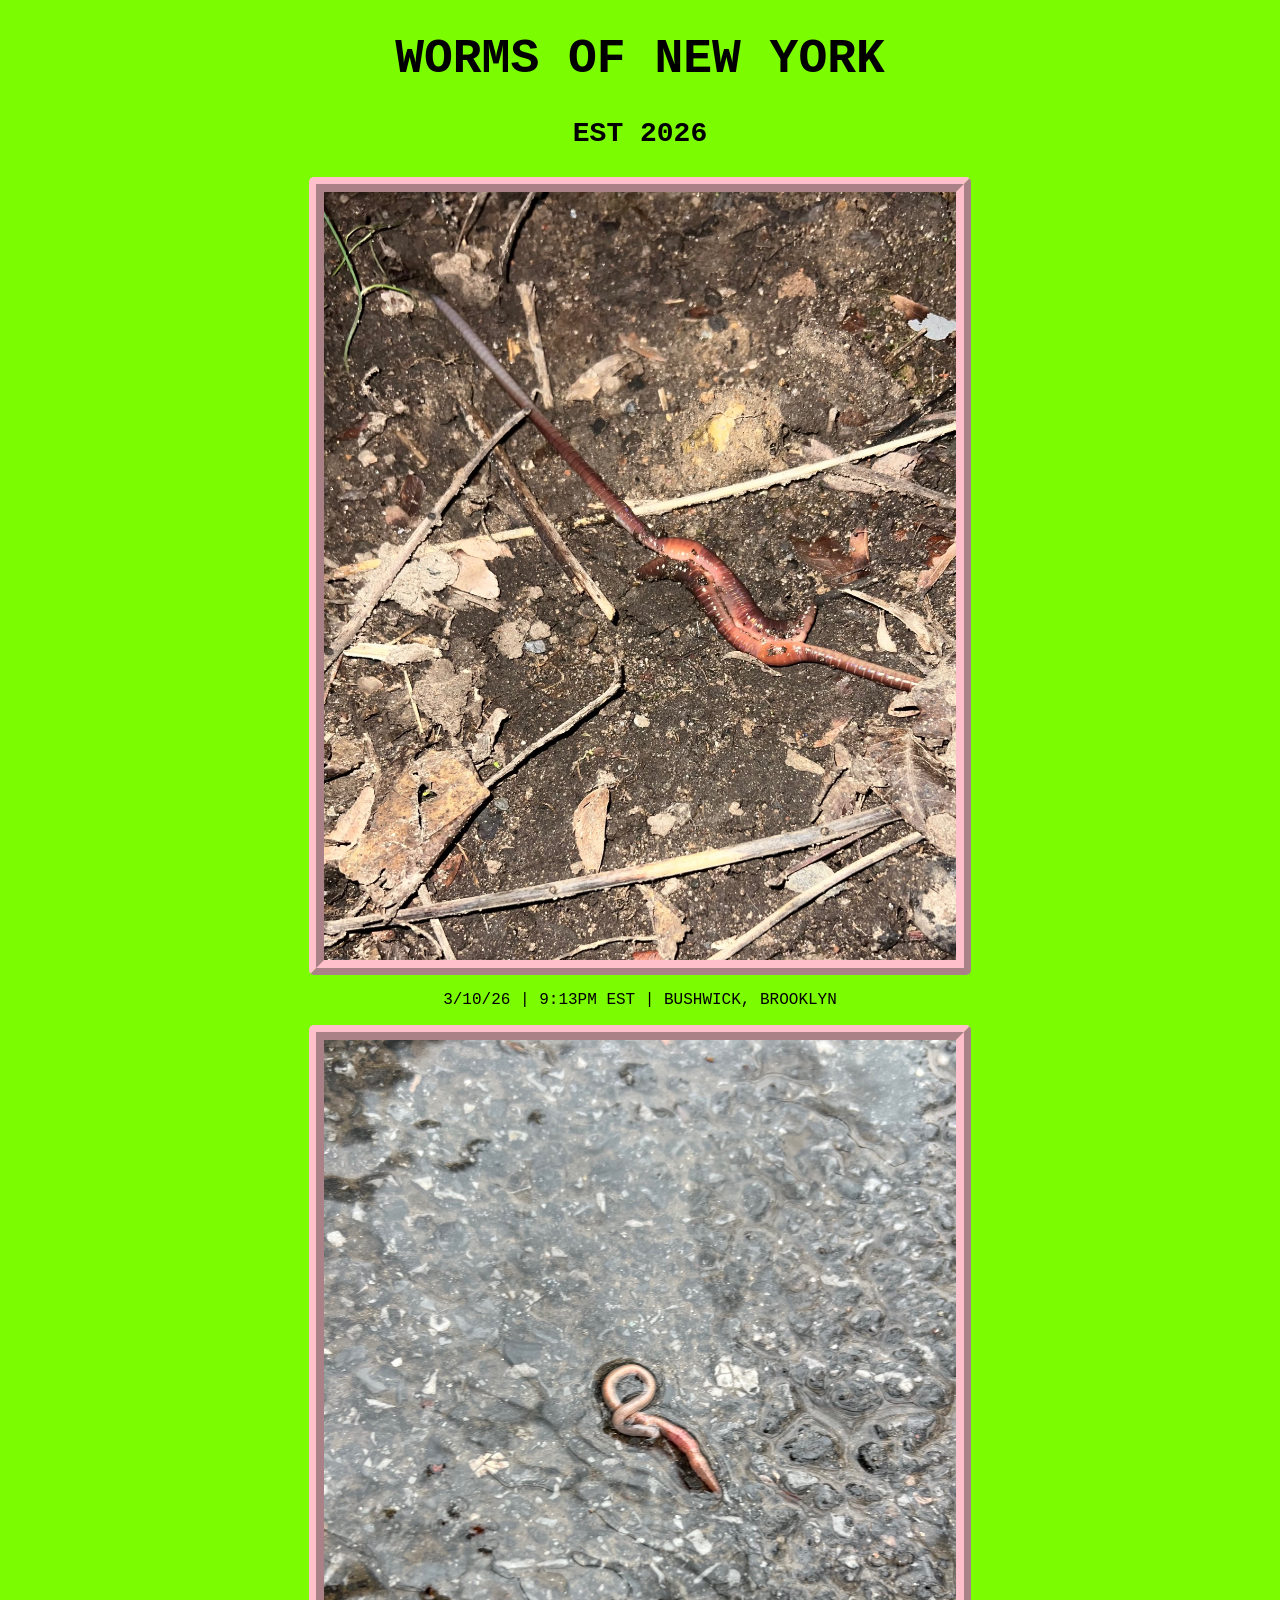
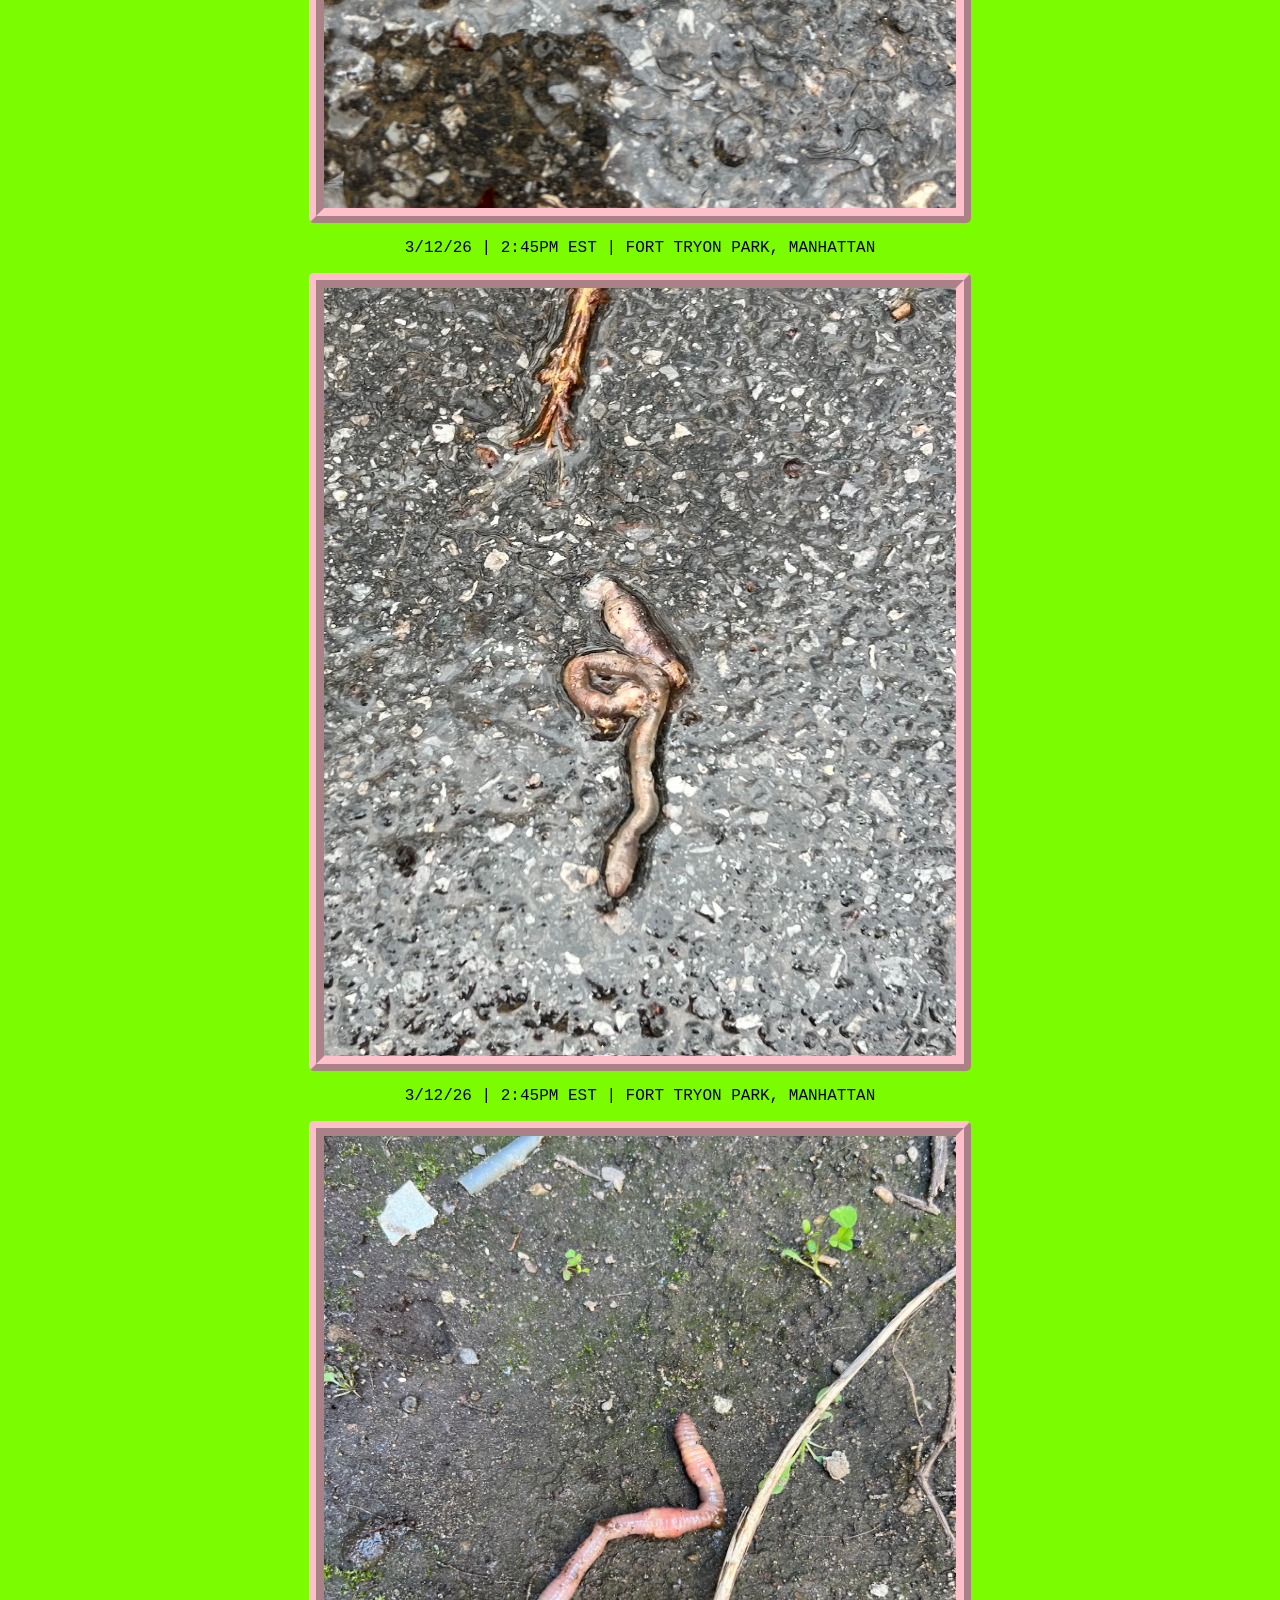
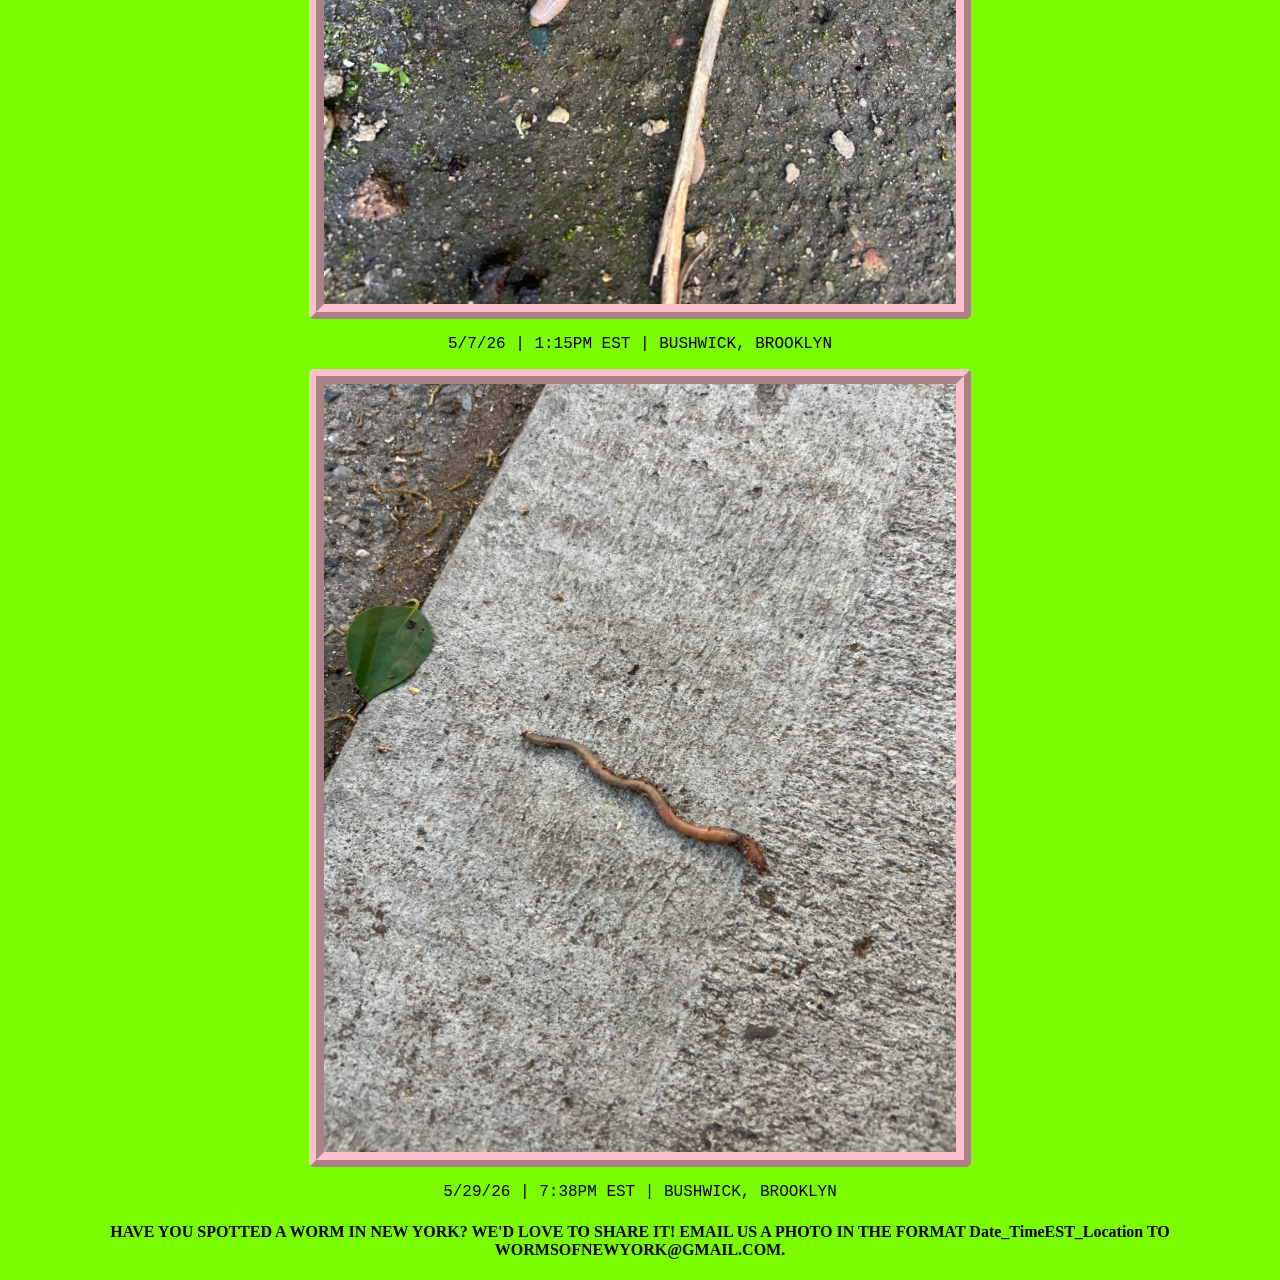
==== commit 75adfe84: "Update index.html" ====
--- a/index.html
+++ b/index.html
@@ -36,7 +36,7 @@
 </div>
 
 
-<h4 style="text-align:center;">Have you spotted a worm in New York? We'd love to share it! Email us a photo named in the format Date_TimeEST_Location to wormsofnewyork@gmail.com. </h4>
+<h4 style="text-align:center;">HAVE YOU SPOTTED A WORM IN NEW YORK? WE'D LOVE TO SHARE IT! EMAIL US A PHOTO IN THE FORMAT Date_TimeEST_Location TO WORMSOFNEWYORK@GMAIL.COM. </h4>
   
 </body>
 </html>
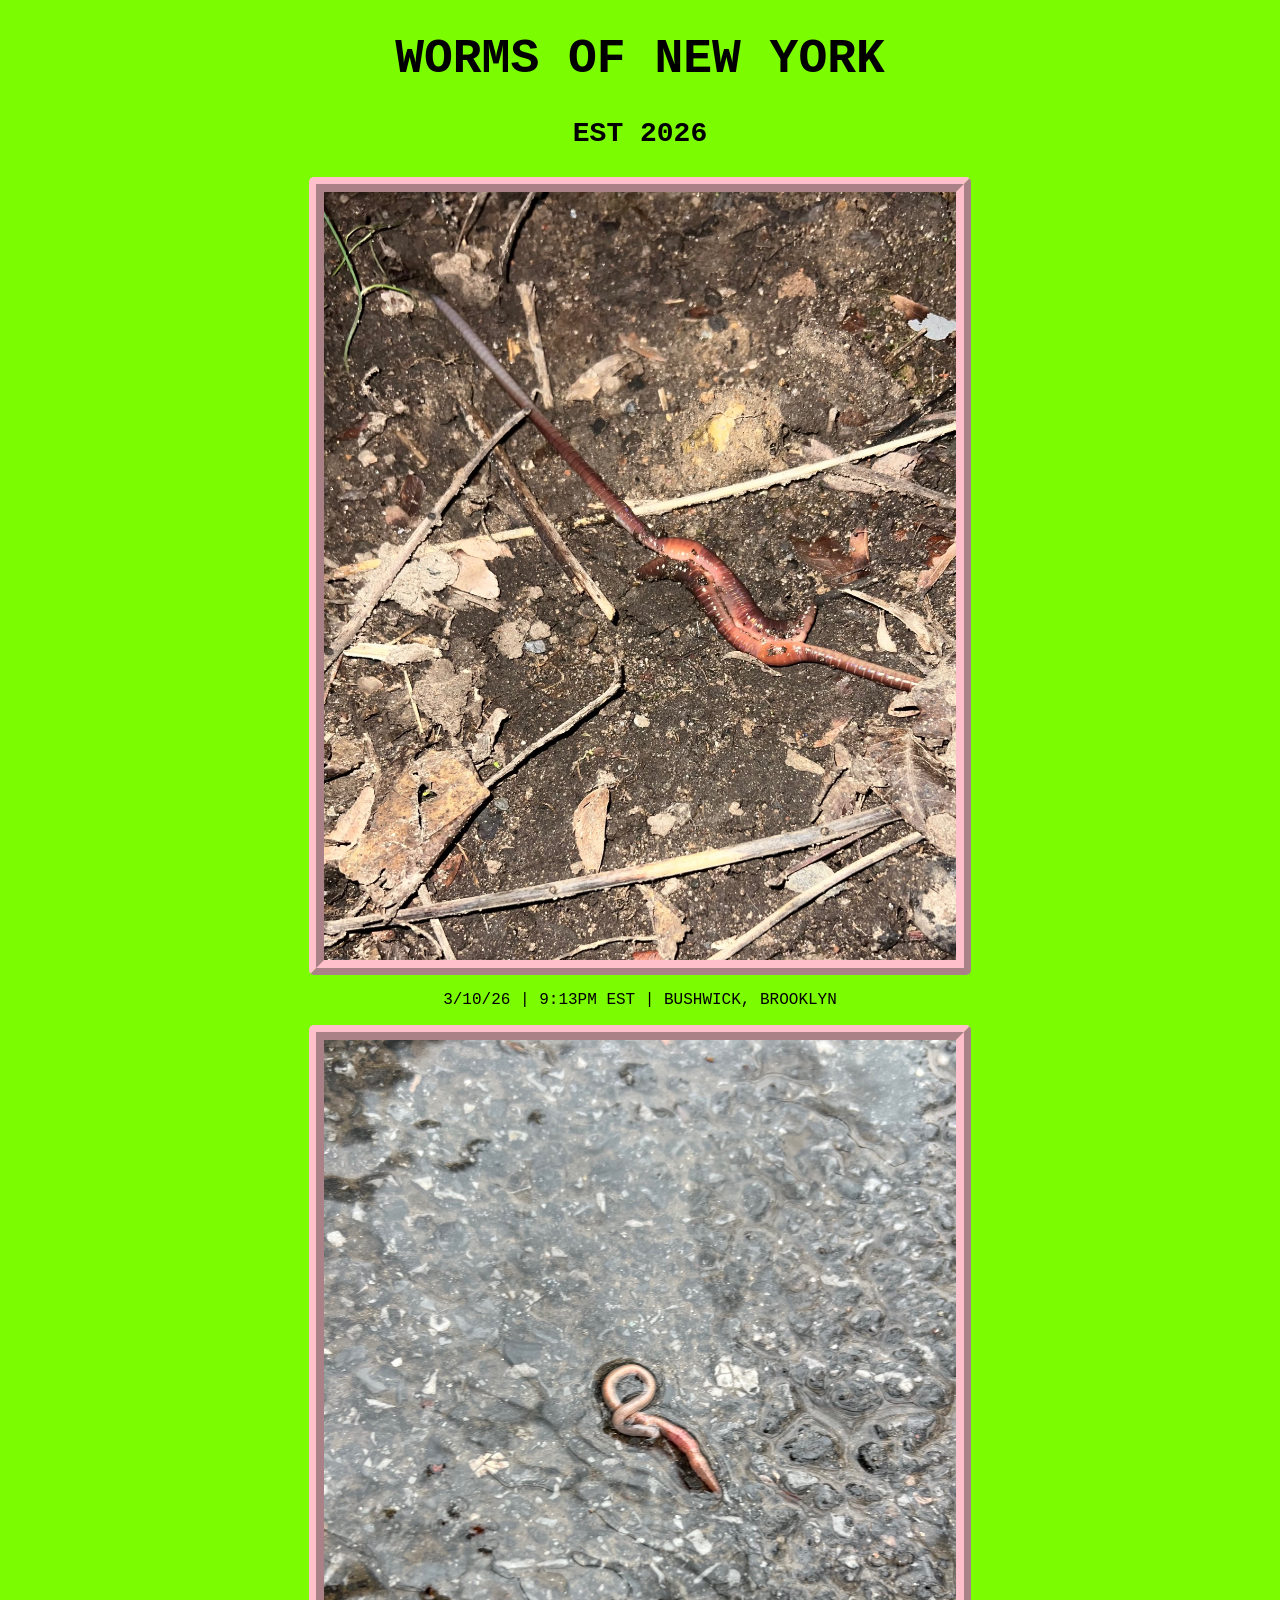
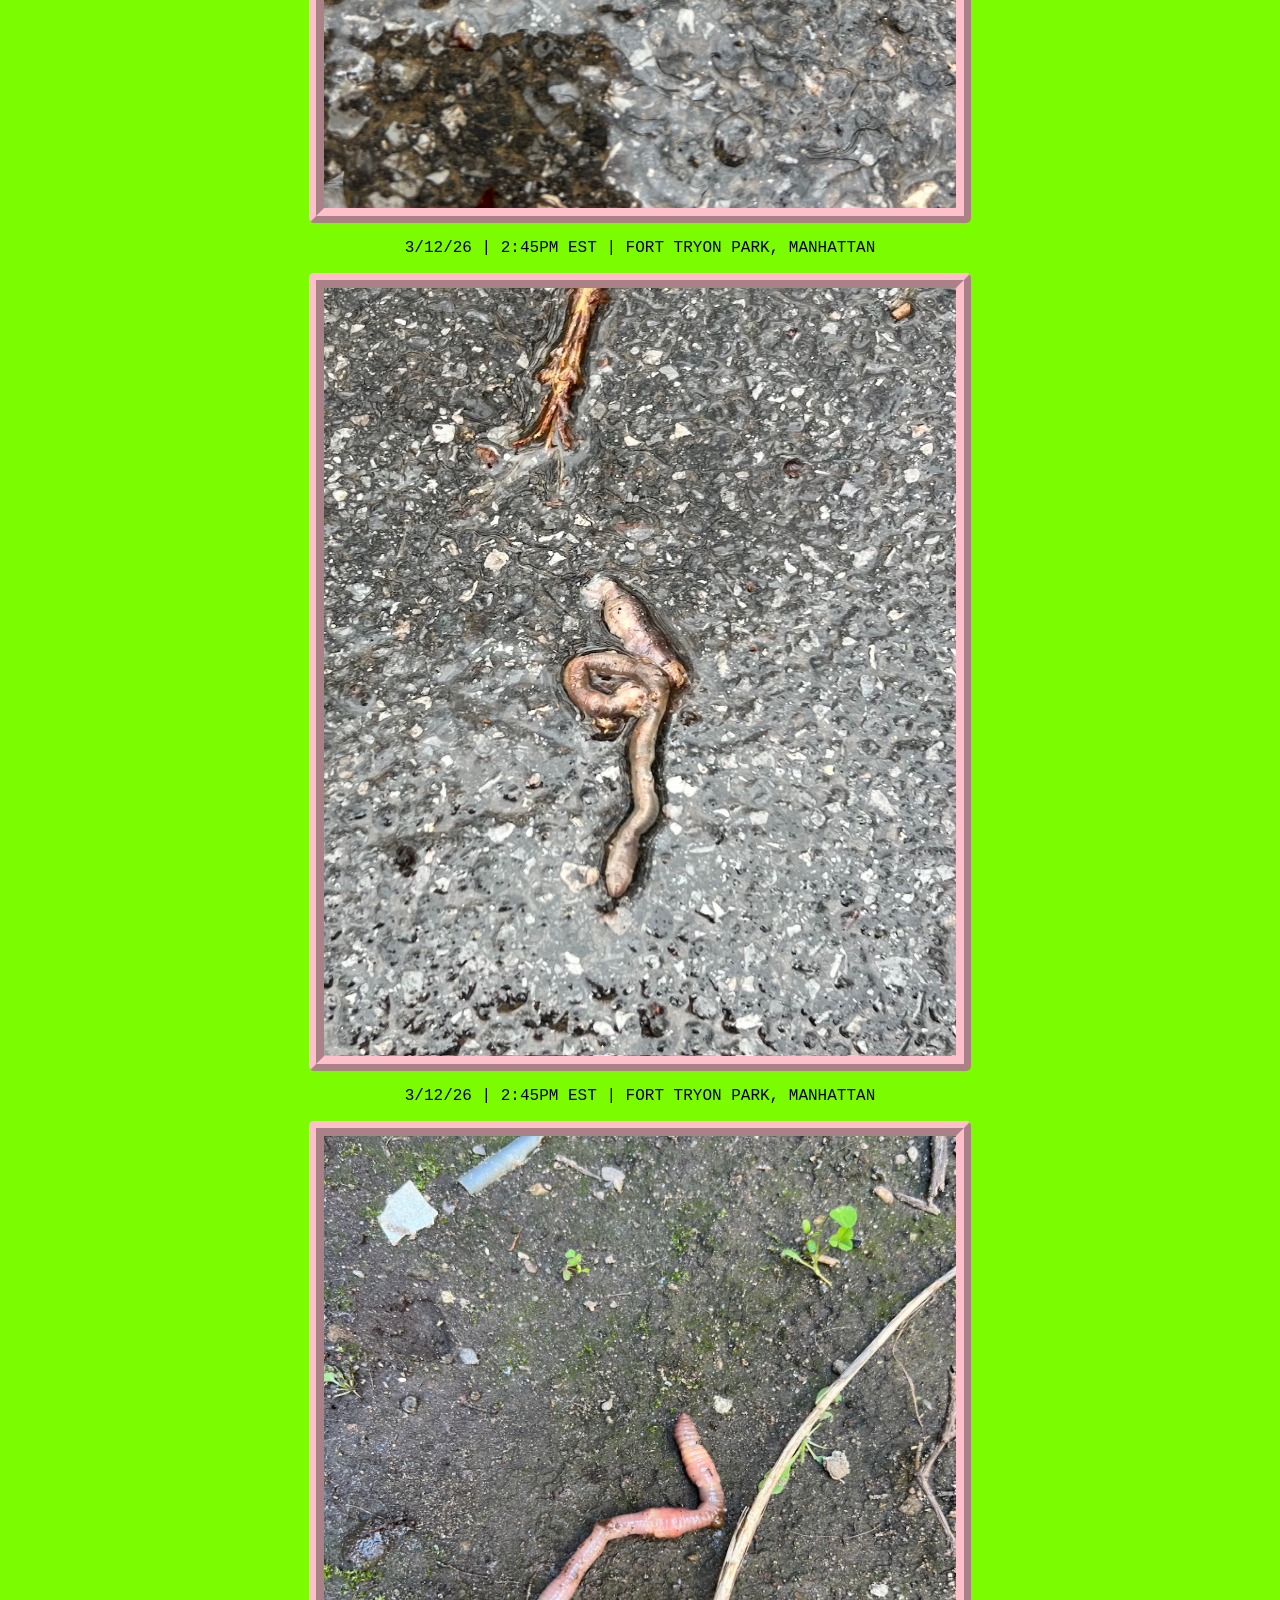
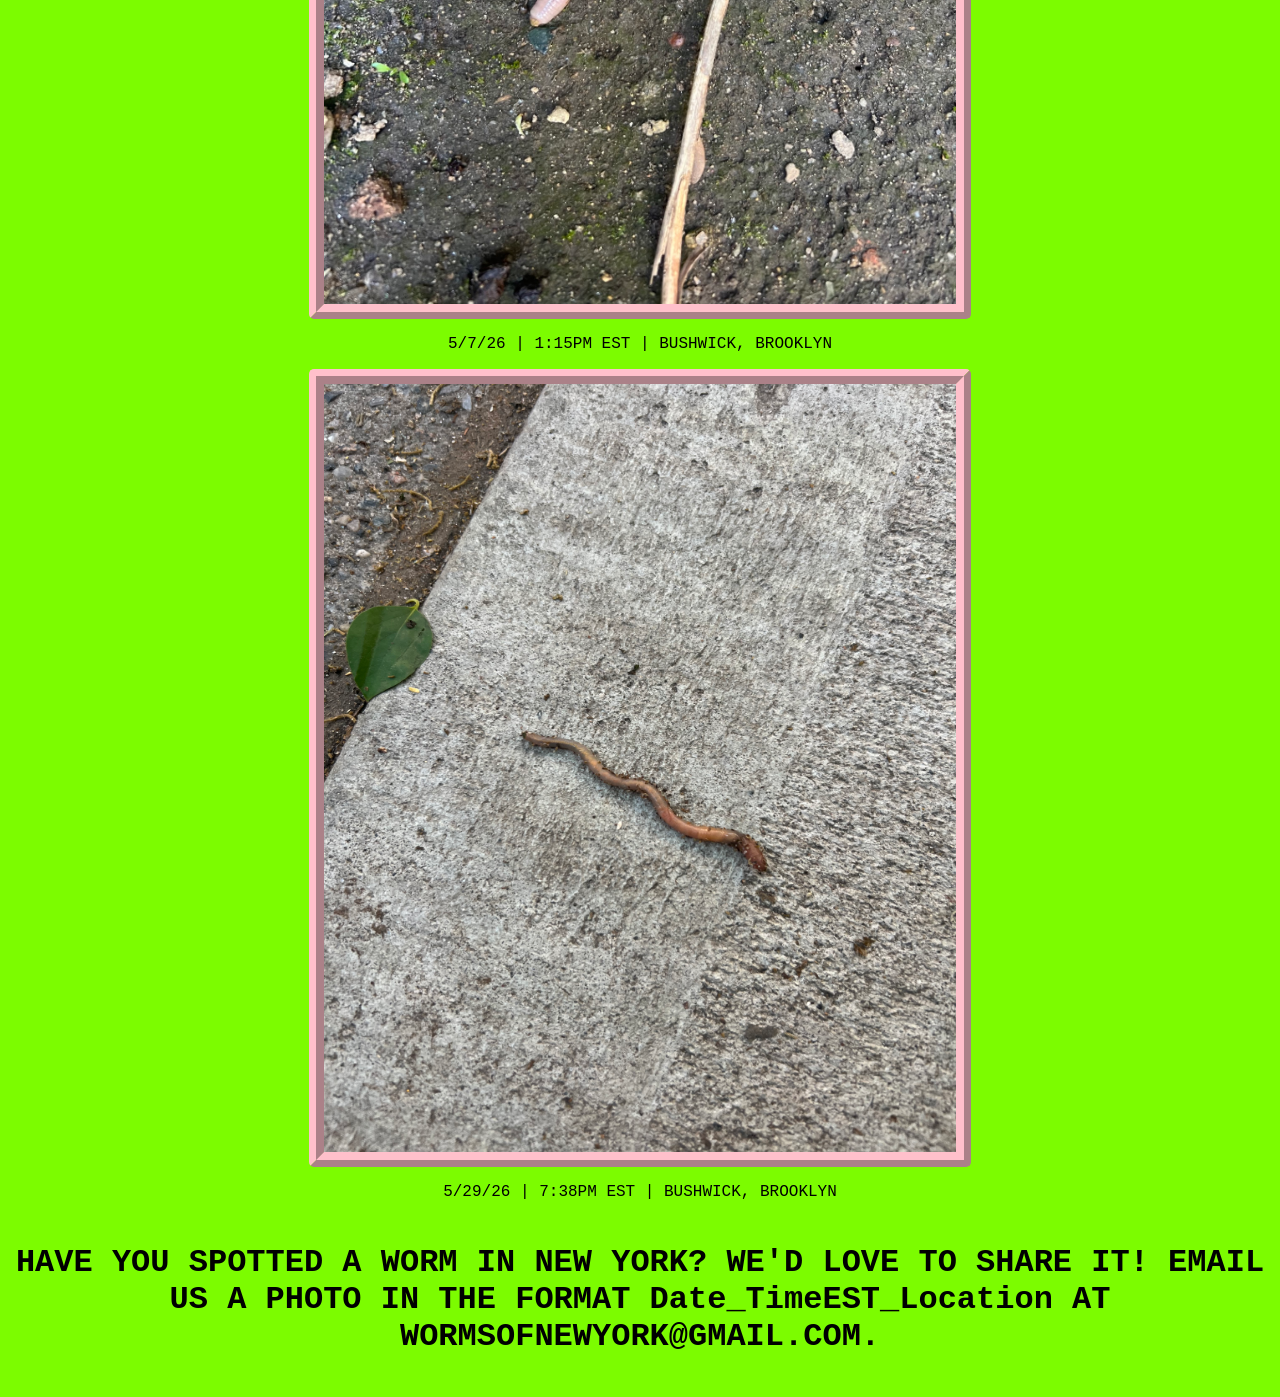
==== commit 584a5596: "Update index.html" ====
--- a/index.html
+++ b/index.html
@@ -36,7 +36,7 @@
 </div>
 
 
-<h4 style="text-align:center;">HAVE YOU SPOTTED A WORM IN NEW YORK? WE'D LOVE TO SHARE IT! EMAIL US A PHOTO IN THE FORMAT Date_TimeEST_Location TO WORMSOFNEWYORK@GMAIL.COM. </h4>
+<h4 style="text-align:center;">HAVE YOU SPOTTED A WORM IN NEW YORK? WE'D LOVE TO SHARE IT! EMAIL US A PHOTO IN THE FORMAT Date_TimeEST_Location AT WORMSOFNEWYORK@GMAIL.COM. </h4>
   
 </body>
 </html>
--- a/WORMS OF NY.css
+++ b/WORMS OF NY.css
@@ -16,6 +16,12 @@
 	font-size: 28px;
 }
 
+ 
+h4{ 
+	font-family: "Lucida Console", "Courier New", monospace;
+	font-size: 32px;
+}
+
 p{
 	font-family: "Lucida Console", "Courier New", monospace;
 }
@@ -23,4 +29,4 @@
 img{
 	border: 15px ridge pink;
 	border-radius: 5px;
-}+}
